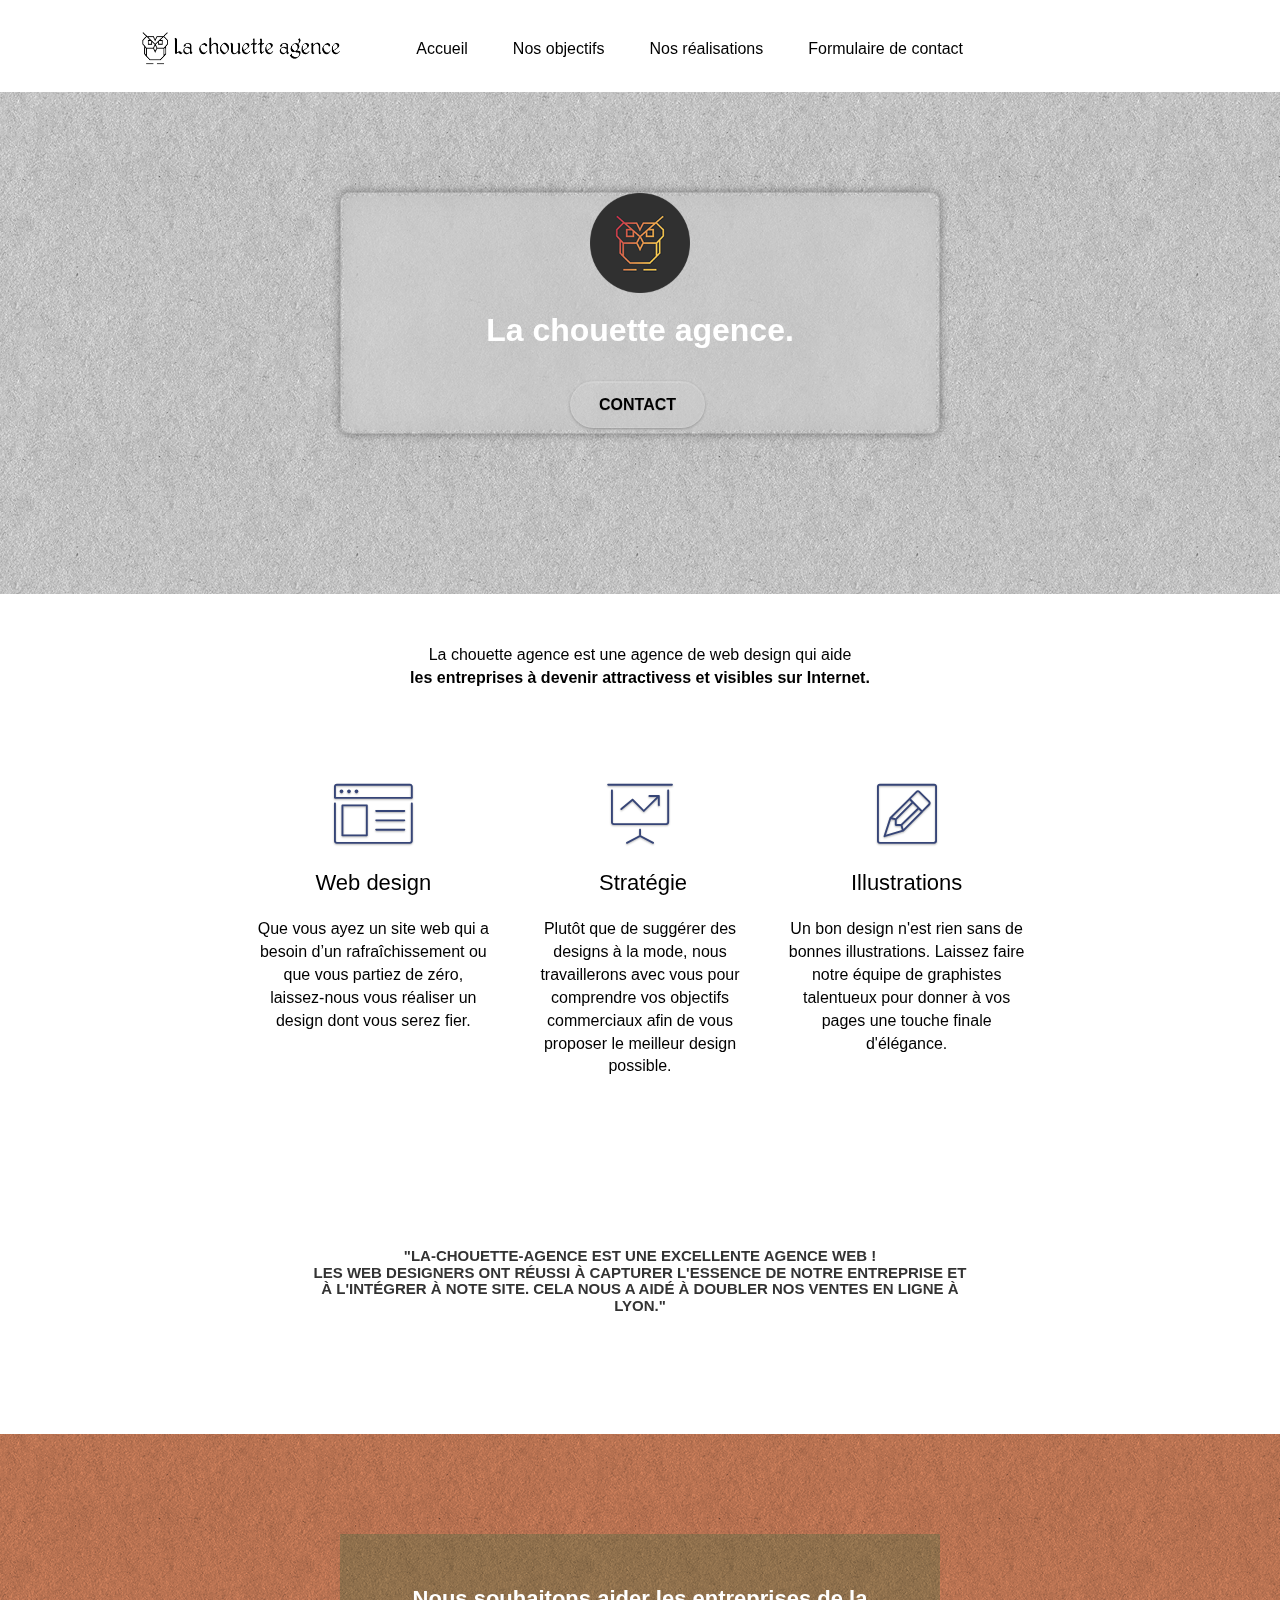
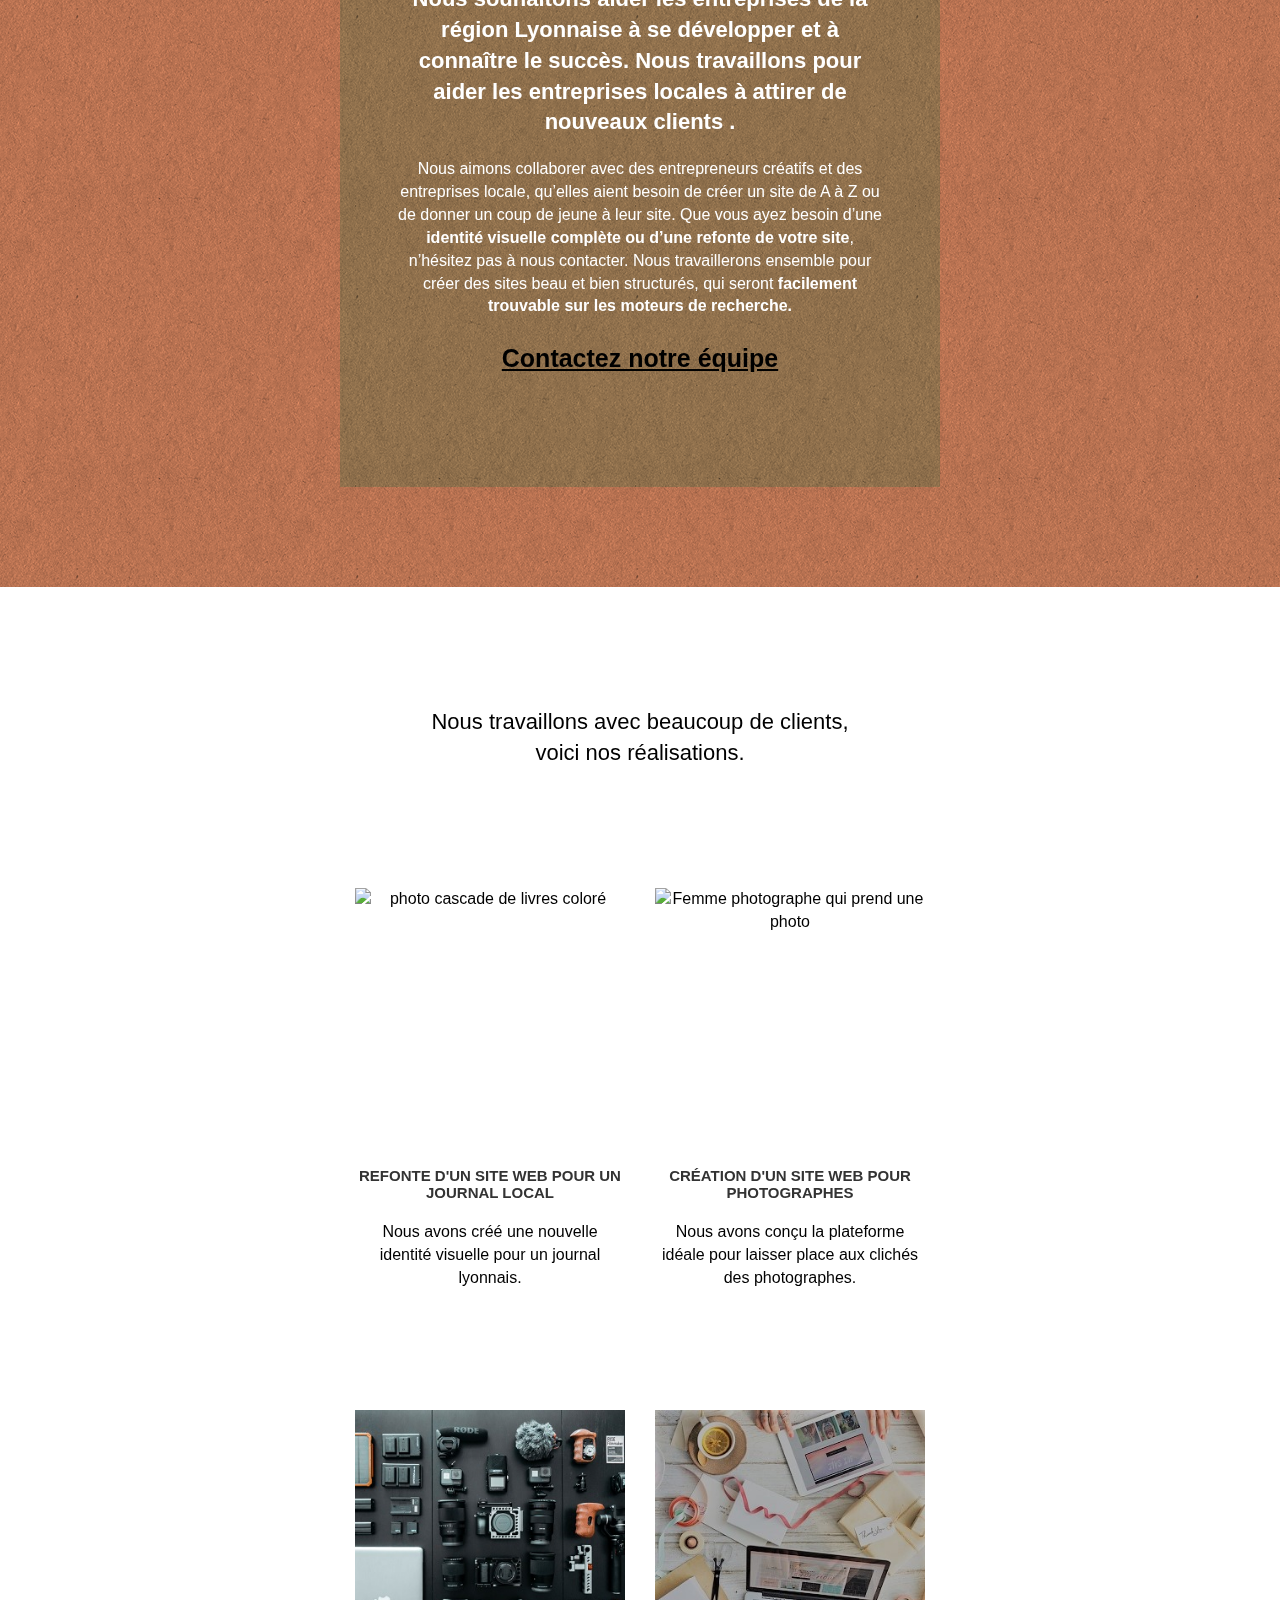
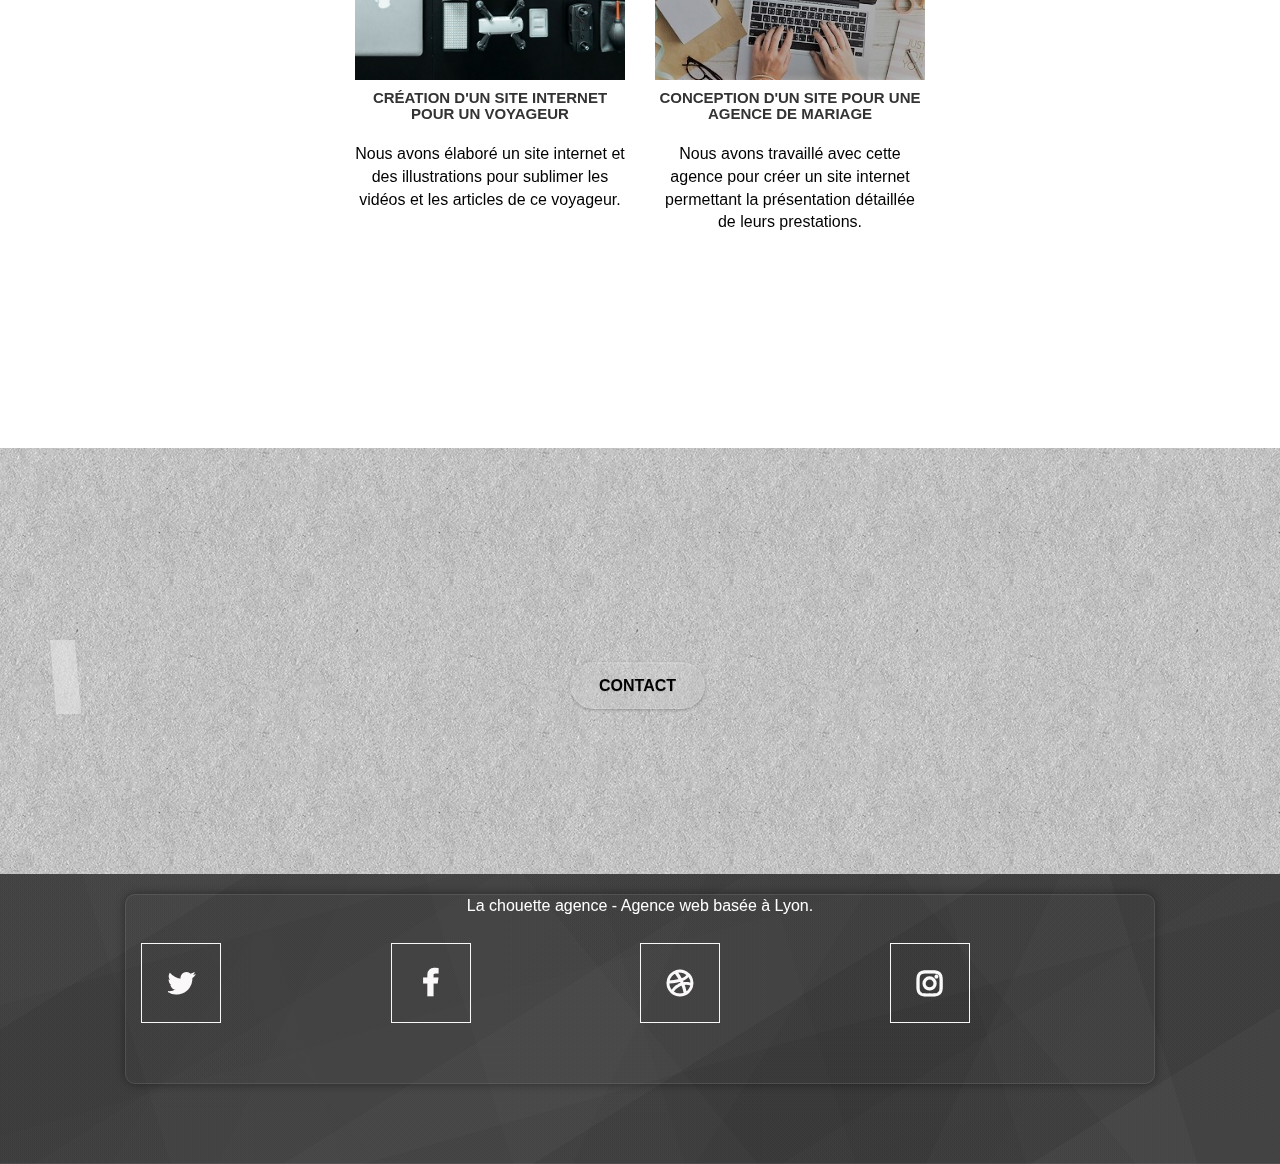
==== index.html @ 75cf546a "fav ico" ====
<!DOCTYPE html>
<html lang="fr">

<head>
  <meta charset="utf-8" />

  <meta name="description" content="  la chouette agence, entreprise web design situé à Lyon, conception de site et de visibilité sur internet ✓ . Creation et identité graphique afin d'optimiser la
	stratégie. nous faisons l'illustration de votre site avec votre collaboration. Une nouveau design, augmente les visites sur le site,
	identité visuelle complète ou d’une refonte de votre site " />

  <meta name="viewport" content="width=device-width, initial-scale=1.0, viewport-fit=cover" />

  <meta name="robots" content="index" />

  <!-- <meta http-equiv="Cache-control" content="public"> -->

  <link rel="shortcut icon" type="image/png" href="favicon.ico" />

  <link disable  rel="stylesheet" type="text/css" href="./css/bootstrap.css" />
  <link rel="stylesheet" type="text/css" href="style.css" />
  <link disable rel="stylesheet" type="text/css" href="./css/font-awesome.css"/>
  <link disable rel="stylesheet" type="text/css" href="./css/et-line.css" />
  <link  href="./img/la-chouette-agence-banniere.webp" as="image" />
  <link rel="preload" href="./img/texture-paper.webp" as="image" />


  <link rel=”canonical” href=”https://gihunit.github.io/projet4_performance/” />


  <title>La Chouette agence, agence de web design à Lyon</title>

  <!-- Analytics -->
  <!-- Global site tag (gtag.js) - Google Analytics -->
  <!-- <script defer src="https://www.googletagmanager.com/gtag/js?id=G-CN8YJ2G30P"></script>
	<script>
		window.dataLayer = window.dataLayer || [];
		function gtag() { dataLayer.push(arguments); }
		gtag('js', new Date());

		gtag('config', 'G-CN8YJ2G30P');
	</script>  -->

  <!-- Analytics END -->
</head>

<body>
  <!-- Principal conteneur -->
  <div class="page-container">
    <!-- bloc-0 -->
    <div class="bloc bgc-white l-bloc" id="bloc-0">
      <div class="container bloc-sm">
        <nav class="navbar row navbar-expand-xl">
          <div class="navbar-header">
            <a class="navbar-brand" href="index.html"><img src="img/la-chouette-agence.webp"
                alt="Logo entreprise web design la-chouette-agence à Lyon" width="200" height="40" loading="lazy" /></a>

            <button id="nav-toggle" type="button" class="ui-navbar-toggle navbar-toggle" data-toggle="collapse"
              data-target=".navbar-1">
              <span class="sr-only">Toggle navigation</span><span class="icon-bar"></span><span
                class="icon-bar"></span><span class="icon-bar"></span>
            </button>
          </div>
          <div class="collapse navbar-collapse navbar-1 special-dropdown-nav">
            <ul class="site-navigation nav navbar-nav">
              <li>
                <a href="index.html">Accueil</a>
              </li>
              <li>
                <a href="#bloc-2-services"> Nos objectifs </a>
              </li>
              <li>
                <a href="#bloc-4-portfolio"> Nos réalisations </a>
              </li>
              <li>
                <a href="page2.html">Formulaire de contact </a>
              </li>
            </ul>
          </div>
        </nav>
      </div>
    </div>
    <!-- bloc-0 END -->

    <!-- bloc-1-presentation -->
    <div class="
    facolor
          bloc
          bgc-dark-slate-blue
          bg-banniere
          d-bloc
          bg-t-edge
          bloc-bg-texture
          texture-paper
          b-parallax
        " id="bloc-1-hero">
      <div class="container bloc-lg">
        <div class="row tight-width-whitespace">
          <div class="col-sm-12 glassy">
            <img src="img/logo.webp" class="center-block image-resize-mode"
              alt="La chouette agence, agence web paris, création logo paris" loading="lazy" width="100" height="100" />
            <h1 class="text-center hero-bloc-text tc-white">
              La chouette agence.
            </h1>
            <div class="text-center">
              <a href="page2.html" class="
                    btn btn-lg btn-clean btn-rd
                    cta-hero
                    btn-atomic-tangerine
                  " id="cta-hero">Contact</a>
            </div>
          </div>
        </div>
      </div>
    </div>
    <!-- bloc-1-presentation END -->

    <!-- bloc-2-services -->
    <div class="bloc bgc-white l-bloc" id="bloc-2-services">
      <div class="container bloc-md">
        <div class="row">
          <div class="col-sm-12 text-center">
            <p>
              La chouette agence est une agence de web design qui aide <br />
              <strong>
                les entreprises à devenir attractivess et visibles sur
                Internet.
              </strong>
            </p>
          </div>
        </div>
        <div class="row voffset-lg med-width-whitespace">
          <div class="col-sm-4">
            <div class="text-center">
              <span class="
                    et-icon-browser
                    sm-shadow
                    icon-dark-slate-blue
                    icons
                    icon-lg
                  "></span>
            </div>
            <h2 class="mg-md text-center">Web design</h2>
            <p class="text-center">
              Que vous ayez un site web qui a besoin d&rsquo;un
              rafraîchissement ou que vous partiez de zéro, laissez-nous vous
              réaliser un design dont vous serez fier.
            </p>
          </div>
          <div class="col-sm-4">
            <div class="text-center">
              <span class="
                    et-icon-presentation
                    sm-shadow
                    icon-dark-slate-blue
                    icons
                    icon-lg
                  "></span>
            </div>
            <h2 class="mg-md text-center">&nbsp;Stratégie</h2>
            <p class="text-center">
              Plutôt que de suggérer des designs à la mode, nous travaillerons
              avec vous pour comprendre vos objectifs commerciaux afin de vous
              proposer le meilleur design possible.<br />
            </p>
          </div>
          <div class="col-sm-4">
            <div class="text-center">
              <span class="
                    et-icon-edit
                    sm-shadow
                    icon-dark-slate-blue
                    icons
                    icon-lg
                  "></span>
            </div>
            <h2 class="mg-md text-center">Illustrations</h2>
            <p class="text-center">
              Un bon design n'est rien sans de bonnes illustrations. Laissez
              faire notre équipe de graphistes talentueux pour donner à vos
              pages une touche finale d'élégance.
            </p>
          </div>
        </div>
        <div class="row voffset-lg voffset">
          <div class="col-xs-12 col-md-8 col-md-offset-2 text-center">
            <h3>
              "la-chouette-agence est une excellente agence web ! <br />
              Les web designers ont réussi à capturer l'essence de notre
              entreprise et à l'intégrer à note site. Cela nous a aidé à
              doubler nos ventes en ligne à Lyon."
            </h3>

            <!-- <img alt="agence web, agence web paris, web design paris, stratégie web"
							src="img/citation.png" /> -->
          </div>
        </div>
      </div>
    </div>
    <!-- bloc-2-services END -->

    <!-- bloc-3-what-i-do -->
    <div class="
          bloc
          tc-white
          bgc-atomic-tangerine
          bg-presentation
          d-bloc
          bloc-bg-texture
          texture-paper
          b-parallax
        " id="bloc-3-what-i-do">
      <div class="container bloc-lg">
        <div class="row tight-width-whitespace black-background">
          <div class="col-sm-12">
            <h2 class="mg-md text-center tc-white">
              Nous souhaitons aider les entreprises de la région Lyonnaise à
              se développer et à connaître le succès. Nous travaillons pour
              aider les entreprises locales à attirer de nouveaux clients .<br />
            </h2>
            <p class="text-center white">
              Nous aimons collaborer avec des entrepreneurs créatifs et des
              entreprises locale, qu’elles aient besoin de créer un site de A
              à Z ou de donner un coup de jeune à leur site. Que vous ayez
              besoin d’une
              <strong>identité visuelle complète ou d’une refonte de votre
                site</strong>, n’hésitez pas à nous contacter. Nous travaillerons ensemble
              pour créer des sites beau et bien structurés, qui seront<strong>
                facilement trouvable sur les moteurs de recherche.
              </strong>
              <br /><br /><a class="ltc-white bold-link" href="page2.html">Contactez notre équipe</a><br />
            </p>
          </div>
        </div>
      </div>
    </div>
    <!-- bloc-3-what-i-do END -->

    <!-- bloc-4-portfolio -->
    <div class="bloc bgc-white bg-lines-h2-bg bg-repeat l-bloc" id="bloc-4-portfolio">
      <div class="container bloc-lg">
        <div class="row">
          <div class="col-sm-12 text-center">
            <h2>
              Nous travaillons avec beaucoup de clients, <br />
              voici nos réalisations.
            </h2>
          </div>
        </div>
        <div class="row tight-width-whitespace portfolio-row">
          <div class="col-sm-6">
            <a href="#" data-lightbox="img/livre.webp" data-gallery-id="gallery-1"
              data-caption="Refonte d'un site web pour un journal local" data-frame="snapshot-lb"><img
                src="img/livre.webp" alt="photo cascade de livres coloré" class="img-responsive portfolio-thumb"
                loading="lazy" width="270" height="270" /></a>
            <h3 class="mg-md text-center">
              Refonte d'un site web pour un journal local
            </h3>
            <p class="text-center">
              Nous avons créé une nouvelle identité visuelle pour un journal
              lyonnais.
            </p>
          </div>
          <div class="col-sm-6">
            <a href="#" data-lightbox="img/photographe.webp" data-gallery-id="gallery-1"
              data-caption="Création d'un site web pour photographes" data-frame="snapshot-lb"><img
                src="img/photographe.webp" class="img-responsive portfolio-thumb"
                alt="Femme photographe qui prend une photo" loading="lazy" width="270" height="270" /></a>
            <h3 class="mg-md text-center">
              Création d'un site web pour photographes
            </h3>
            <p class="text-center">
              Nous avons conçu la plateforme idéale pour laisser place aux
              clichés des photographes.
            </p>
          </div>
        </div>
        <div class="row tight-width-whitespace portfolio-row">
          <div class="col-sm-6">
            <a href="#" data-lightbox="img/designComposant.webp" data-gallery-id="gallery-1"
              data-caption="Création d'un site internet pour un voyageur" data-frame="snapshot-lb"><img src="img/designComposant.webp"
                class="img-responsive portfolio-thumb"
                alt="paris web design logo agence web meilleure agence, Création d'un site web pour voyageur"
                loading="lazy" width="660" height="660" /></a>
            <h3 class="mg-md text-center">
              Création d'un site internet pour un voyageur
            </h3>
            <p class="text-center">
              Nous avons élaboré un site internet et des illustrations pour
              sublimer les vidéos et les articles de ce voyageur.
            </p>
          </div>
          <div class="col-sm-6">
            <a href="#" data-lightbox="img/brainstorming.webp" data-gallery-id="gallery-1"
              data-caption="Conception d'un site pour une agence de mariage" data-frame="snapshot-lb"><img
                src="img/brainstorming.webp" class="img-responsive portfolio-thumb"
                alt="paris web design logo agence web meilleure agence, Création d'un site web pour agence de mariage"
                loading="lazy" width="660" height="660" /></a>
            <h3 class="mg-md text-center">
              Conception d'un site pour une agence de mariage
            </h3>
            <p class="text-center">
              Nous avons travaillé avec cette agence pour créer un site
              internet permettant la présentation détaillée de leurs
              prestations.
            </p>
          </div>
        </div>
      </div>
    </div>
    <!-- bloc-4-portfolio END -->

    <!-- bloc-5-cta -->
    <div class="
          bloc
          bgc-dark-slate-blue
          bg-banniere
          d-bloc
          bloc-bg-texture
          texture-paper
        " id="bloc-5-cta">
      <div class="container bloc-lg">
        <div class="row">
          <h2 class="mg-md text-center tc-white">
            Prêt pour redonner vie à votre projet ?<br />Contactez notre
            équipe !
          </h2>
          <div class="col-sm-12 text-center">
            <a href="page2.html" class="
                  btn btn-atomic-tangerine btn-clean btn-rd btn-lg
                  cta-hero
                ">Contact</a>
          </div>
        </div>
      </div>
    </div>
    <!-- bloc-5-cta END -->

    <!-- Footer - bloc-8 -->
    <div class="bloc bgc-atomic-tangerine1 d-bloc" id="bloc-8">
      <div class="container bloc-sm">
        <div class="row">
          <div class="col-sm-12 footerGlassy">
            <p class="text-center white">
              La chouette agence - Agence web basée à Lyon.<br />
            </p>
            <div class="socialicon">
              <div class="row row-no-gutters social">
                <div class="col-sm-3">
                  <div class="text-center">
                    <a class="social" href="https://twitter.com/"><span class="fa fa-twitter colorT iconCenter icon-md"
                        title=" twitter"> </span></a>
                  </div>
                </div>
                <div class="col-sm-3">
                  <div class="text-center">
                    <a class="social" href="https://fr-fr.facebook.com/"><span class="fa fa-facebook colorF icon-md"
                        title="facebook"> </span></a>
                  </div>
                </div>
                <div class="col-sm-3">
                  <div class="text-center">
                    <a class="social" href="https://dribbble.com/"><span class="fa fa-dribbble icon-md"
                        title="dribbble"> </span></a>
                  </div>
                </div>
                <div class="col-sm-3">
                  <div class="text-center">
                    <a class="social" href="https://www.instagram.com/?hl=fr "><span class="fa fa-instagram icon-md"
                        title="instagram"> </span></a>
                  </div>
                </div>
              </div>

              <!-- <div class="row">
                      
                      
								<div class="col-sm-4">

									<ul>
										<li><a href="betterseo.com">betterseo.com</a></li>
																			</ul>
								</div>
							</div> -->
            </div>
          </div>
        </div>
      </div>
      <!-- Footer - bloc-8 END -->
    </div>
    <!-- Principal conteneur END -->
  </div>
  <!-- Footer - bloc-8 END -->

  <!-- Principal conteneur END -->

  <script defer src="./js/jquery-2.1.0.js"></script>
  <script defer src="./js/bootstrap.js"></script>
  <script defer src="./js/blocs.js"></script>
  <script defer src="./js/jquery.touchSwipe.js"></script>
  <script defer src="./js/gmaps.js"></script>
</body>

</html>
---- style.css ----
body {
  margin: 0;
  padding: 0;
  background: #fff;
  overflow-x: hidden;
  -webkit-font-smoothing: antialiased;
  -moz-osx-font-smoothing: grayscale;
}
a,
button {
  transition: all 0.3s ease-in-out;
  outline: 0 !important;
}
a:hover {
  text-decoration: none;
  cursor: pointer;
}
#page-loading-blocs-notifaction {
  position: fixed;
  top: 0;
  bottom: 0;
  width: 100%;
  z-index: 100000;
  background: #fff url(img/pageload-spinner.gif) no-repeat center center;
}
.bloc {
  width: 100%;
  clear: both;
  background: 50% 50% no-repeat;
  padding: 0 50px;
  -webkit-background-size: cover;
  -moz-background-size: cover;
  -o-background-size: cover;
  background-size: cover;
  position: relative;
}
.bloc .container {
  padding-left: 0;
  padding-right: 0;
}
.bloc-lg {
  padding: 100px 50px;
}
.bloc-md {
  padding: 50px;
}
.bloc-sm {
  padding: 20px 50px;
}
.bg-b-edge,
.bg-bl-edge,
.bg-br-edge,
.bg-center,
.bg-l-edge,
.bg-r-edge,
.bg-repeat,
.bg-t-edge,
.bg-tl-edge,
.bg-tr-edge {
  -webkit-background-size: auto !important;
  -moz-background-size: auto !important;
  -o-background-size: auto !important;
  background-size: auto !important;
}
.bg-repeat {
  background: repeat;
}
.bg-t-edge {
  background: top no-repeat;
}
.bloc-bg-texture::before {
  content: "";
  background-size: 2px 2px;
  position: absolute;
  top: 0;
  bottom: 0;
  left: 0;
  right: 0;
}
.texture-paper::before {
  background: url(img/texture-paper.webp);
  background-size: 280px 280px;
}
.b-parallax {
  background-attachment: fixed;
}
.d-bloc {
  color: #000;
}
.d-bloc button:hover {
  color: rgba(255, 255, 255, 0.9);
}
.d-bloc .icon-round,
.d-bloc .icon-rounded,
.d-bloc .icon-semi-rounded-a,
.d-bloc .icon-semi-rounded-b,
.d-bloc .icon-square {
  border-color: rgba(255, 255, 255, 0.9);
}
.d-bloc .divider-h span {
  border-color: rgba(255, 255, 255, 0.2);
}
.d-bloc .a-btn,
.d-bloc .navbar a,
.d-bloc .navbar-brand,
.d-bloc a .icon-lg,
.d-bloc a .icon-md,
.d-bloc a .icon-sm,
.d-bloc a .icon-xl,
.d-bloc h1 a,
.d-bloc h2 a,
.d-bloc h3 a,
.d-bloc h4 a,
.d-bloc h5 a,
.d-bloc h6 a,
.d-bloc p a {
  color: rgb(250, 248, 248);
  font-weight: 700;
  /* border: solid rgba(20, 20, 20, 0.945) 2px;

  -webkit-box-shadow: inset 0px 10px 27px -8px #141414, inset 5px 5px 6px 5px rgba(0,0,0,0.17); 
box-shadow: inset 0px 10px 27px -8px #141414, inset 5px 5px 6px 5px rgba(0,0,0,0.17);
  border-radius: 20px;
  width: 80px;
  height: 60px; */
}
/* .iconcenter i{
  color: rgb(250, 248, 248);
  font-weight: 700;
  border: solid rgba(20, 20, 20, 0.945) 2px;

  -webkit-box-shadow: inset 0px 10px 27px -8px #141414, inset 5px 5px 6px 5px rgba(0,0,0,0.17); 
box-shadow: inset 0px 10px 27px -8px #141414, inset 5px 5px 6px 5px rgba(0,0,0,0.17);
  border-radius: 20px;
  width: 80px;
  height: 60px;
} 
.d-bloc .a-btn:hover,
.d-bloc .navbar a:hover,
.d-bloc .navbar-brand:hover,
.d-bloc a:hover .icon-lg,
.d-bloc a:hover .icon-md,
.d-bloc a:hover .icon-sm,
.d-bloc a:hover .icon-xl,
.d-bloc h1 a:hover,
.d-bloc h2 a:hover,
.d-bloc h3 a:hover,
.d-bloc h4 a:hover,
.d-bloc h5 a:hover,
.d-bloc h6 a:hover,
.d-bloc p a:hover {
  /* transition: all 500ms ease-in;
  color: #9e5437;
  font-weight: bolder;
  border: solid rgba(250, 0, 0, 0.733) 1px;
  border-radius: 20px; */
/* } */
.d-bloc .navbar-toggle .icon-bar {
  background: #fff;
}
.d-bloc .btn-wire,
.d-bloc .btn-wire:hover {
  color: #fff;
  border-color: #fff;
}
.d-bloc .panel {
  color: rgba(0, 0, 0, 0.5);
}
.d-bloc .panel button:hover {
  color: rgba(0, 0, 0, 0.7);
}
.d-bloc .panel icon {
  border-color: rgba(0, 0, 0, 0.7);
}
.d-bloc .panel .divider-h span {
  border-color: rgba(0, 0, 0, 0.1);
}
.d-bloc .panel .a-btn {
  color: rgba(0, 0, 0, 0.6);
}
.d-bloc .panel .a-btn:hover {
  color: #000;
}
.d-bloc .panel .btn-wire,
.d-bloc .panel .btn-wire:hover {
  color: rgba(0, 0, 0, 0.7);
  border-color: rgba(0, 0, 0, 0.3);
}
.d-bloc .panel,
.l-bloc {
  color: rgba(0, 0, 0, 0.5);
}
.d-bloc .panel button:hover,
.l-bloc button:hover {
  color: rgba(0, 0, 0, 0.7);
}
.l-bloc .icon-round,
.l-bloc .icon-rounded,
.l-bloc .icon-semi-rounded-a,
.l-bloc .icon-semi-rounded-b,
.l-bloc .icon-square {
  border-color: rgba(0, 0, 0, 0.7);
}
.d-bloc .panel .divider-h span,
.l-bloc .divider-h span {
  border-color: rgba(0, 0, 0, 0.1);
}
.d-bloc .panel .a-btn,
.l-bloc .a-btn,
.l-bloc .navbar a,
.l-bloc .navbar-brand,
.l-bloc a .icon-lg,
.l-bloc a .icon-md,
.l-bloc a .icon-sm,
.l-bloc a .icon-xl,
.l-bloc h1 a,
.l-bloc h2 a,
.l-bloc h3 a,
.l-bloc h4 a,
.l-bloc h5 a,
.l-bloc h6 a,
.l-bloc p a {
  color: rgba(0, 0, 0, 0.6);
}
.d-bloc .panel .a-btn:hover,
.l-bloc .a-btn:hover,
.l-bloc .navbar a:hover,
.l-bloc .navbar-brand:hover,
.l-bloc a:hover .icon-lg,
.l-bloc a:hover .icon-md,
.l-bloc a:hover .icon-sm,
.l-bloc a:hover .icon-xl,
.l-bloc h1 a:hover,
.l-bloc h2 a:hover,
.l-bloc h3 a:hover,
.l-bloc h4 a:hover,
.l-bloc h5 a:hover,
.l-bloc h6 a:hover,
.l-bloc p a:hover {
  color: #000;
}
.l-bloc .navbar-toggle .icon-bar {
  color: rgba(0, 0, 0, 0.6);
}
.d-bloc .panel .btn-wire,
.d-bloc .panel .btn-wire:hover,
.l-bloc .btn-wire,
.l-bloc .btn-wire:hover {
  color: rgba(0, 0, 0, 0.7);
  border-color: rgba(0, 0, 0, 0.3);
}
.voffset {
  margin-top: 30px;
}
.voffset-lg {
  margin-top: 80px;
}
.row-no-gutters {
  margin-right: 0;
  margin-left: 0;
}
.row.row-no-gutters > [class*=" col-"],
.row.row-no-gutters > [class^="col-"] {
  padding-right: 0;
  padding-left: 0;
}
#bloc-1-hero h1 {
  font-size: 32px;
}
.navbar {
  margin-bottom: 0;
  z-index: 1;
}
.navbar-brand {
  height: auto;
  padding: 3px 15px;
  font-size: 25px;
  font-weight: 400;
  font-weight: 600;
  line-height: 44px;
}
.navbar-brand img {
  max-height: 200px;
  margin: 0 5px 0 0;
  display: inline;
}
.navbar-brand img[src$="svg"] {
  min-width: 100px;
}
.nav-center .navbar-brand img {
  margin: 0;
}
.navbar .nav {
  list-style-type: none;
  text-decoration: none;
  padding-top: 2px;
  margin-right: 156px;
  float: right;
  z-index: 1;
}
.nav > li {
  margin-left: 15px;
  float: left;
  margin-top: 4px;
  font-size: 16px;
}
.navbar-nav .open .dropdown-menu > li > a {
  text-align: inherit;
}
.nav > li a:focus,
.nav > li a:hover {
  background: 0 0;
}
.navbar-toggle {
  margin: 10px 20px 0 0;
  border: 0;
}
.navbar-toggle:hover {
  background: 0 0 !important;
}
.navbar-toggle .icon-bar {
  background-color: rgba(0, 0, 0, 0.5);
  width: 26px;
}
.nav-invert .navbar .nav {
  float: left;
}
.nav-invert .navbar-brand,
.nav-invert .navbar-header {
  float: right;
  position: relative;
  z-index: 2;
}
@media (min-width: 768px) {
  .site-navigation {
    position: absolute;
    top: 50%;
    right: 20px;
    transform: translate(0, -50%);
    -webkit-transform: translateY(-50%);
  }
  .nav > li .dropdown-menu a,
  .nav > li .dropdown-menu a:hover {
    color: #484848;
  }
  .nav-invert .site-navigation {
    left: 0;
    right: 0;
  }
  .nav-center {
    text-align: center;
  }
  .nav-center .navbar-header {
    width: 100%;
  }
  .nav-center .nav > li,
  .nav-center .navbar-brand,
  .nav-center .navbar-header {
    float: none;
    display: inline-block;
  }
  .nav-center .site-navigation {
    position: relative;
    width: 100%;
    right: 0;
    margin-right: 0;
    margin-top: 20px;
  }
  .nav-center.mini-nav .navbar-toggle {
    float: none;
    margin: 10px auto 0;
  }
}
.nav > li > .dropdown a {
  background: 0 0 !important;
  display: block;
  padding: 14px 15px;
}
nav .caret {
  margin: 0 5px;
}
.dropdown-menu .dropdown-menu {
  top: -8px;
  left: 100%;
}
.dropdown-menu .dropmenu-flow-right {
  top: 100%;
  left: 0;
  margin-left: -1px;
  border-top-left-radius: 0;
  border-top-right-radius: 0;
}
.dropdown-menu .dropdown span {
  border: 4px solid #000;
  border-top-color: transparent;
  border-right-color: transparent;
  border-bottom-color: transparent;
  margin: 6px -5px 0 0 !important;
  float: right;
}
.mg-md {
  margin-top: 10px;
  margin-bottom: 20px;
}
.mg-lg {
  margin-top: 10px;
  margin-bottom: 40px;
}
.btn {
  margin: 0 5px 5px 0;
}
.btn.pull-right {
  margin: 0 0 5px 5px;
}
.btn-d,
.btn-d:focus,
.btn-d:hover {
  color: #fff;
  background: rgba(0, 0, 0, 0.3);
}
button {
  outline: 0 !important;
}
.btn-rd {
  border-radius: 40px;
}
.btn-clean {
  border: 1px solid rgba(0, 0, 0, 0.08);
  border-bottom-color: rgba(0, 0, 0, 0.1);
  text-shadow: 0 1px 0 rgba(0, 0, 1, 0.1);
  box-shadow: 0 1px 3px rgba(0, 0, 1, 0.25),
    inset 0 1px 0 0 rgba(255, 255, 255, 0.15);
}
.icon-md {
  font-size: 30px !important;
}
.icon-lg {
  font-size: 60px !important;
}
.sm-shadow {
  text-shadow: 0 1px 2px rgba(0, 0, 0, 0.3);
}
.panel-sq,
.panel-sq .panel-footer,
.panel-sq .panel-heading {
  border-radius: 0;
}
.panel-rd {
  border-radius: 30px;
}
.panel-rd .panel-heading {
  border-radius: 29px 29px 0 0;
}
.panel-rd .panel-footer {
  border-radius: 0 0 29px 29px;
}
.form-control {
  border-color: rgba(0, 0, 0, 0.1);
  background-color: rgba(128, 128, 128, 0.329);
  box-shadow: none;
}
.formulairec{
  border : solid rgb(212, 211, 211) 4px;
  -webkit-box-shadow: inset 5px 5px 15px 5px #000000; 
box-shadow: inset 5px 5px 15px 5px #00000046;
  width: 1200px;


}
.formulairecc p{
    border:solid rgba(128, 128, 128, 0.315) 0.4px;
    font-size: 20px;
    font-weight: bold;
      text-align: center;
      font-style: oblique;
      border-radius: 25px;
  }
.formulaireflex{
  display:flex;
flex-direction: column;
align-items: center;
}



.fa-twitter {
  color: white;
  border: solid rgb(248, 248, 248) 1px;
  width: 80px;
  height: 80px;

  display:flex;
  justify-content:center;
  align-items:center;

}
.fa-twitter:hover{
  border:none;
 background: #55ACEE; 
}
.fa-facebook {
  color: white;
  border: solid rgb(248, 248, 248) 1px;
  width: 80px;
  height: 80px;

  display:flex;
  justify-content:center;
  align-items:center;


}
.fa-facebook:hover{
  background:  #3B5998;
}

  .fa-instagram {
    color: white;
    border: solid rgb(248, 248, 248) 1px;
    width: 80px;
    height: 80px;
  
    display:flex;
    justify-content:center;
    align-items:center;
  }
  .fa-dribbble {
    color: white;
  border: solid rgb(248, 248, 248) 1px;
  width: 80px;
  height: 80px;

  display:flex;
  justify-content:center;
  align-items:center;
  }
.fa-dribbble:hover{
       background: #ea4c89; 
}
.fa-instagram:hover{
       background: #E4405F;

}


.scrollToTop {
  width: 40px;
  height: 40px;
  position: fixed;
  bottom: 20px;
  right: 20px;
  opacity: 0;
  z-index: 500;
  transition: all 0.3s ease-in-out;
}
.scrollToTop span {
  margin-top: 6px;
}
.showScrollTop {
  font-size: 14px;
  opacity: 1;
}
a[data-lightbox] {
  position: relative;
  display: block;
  text-align: center;
}
a[data-lightbox]:hover::before {
  content: "+";
  font-family: HelveticaNeue-Light, "Helvetica Neue Light", "Helvetica Neue",
    Helvetica, Arial;
  font-size: 32px;
  width: 50px;
  height: 50px;
  margin-left: -25px;
  border-radius: 50%;
  background: rgba(0, 0, 0, 0.6);
  color: #fff;
  font-weight: 100;
  z-index: 1;
  position: absolute;
  top: 50%;
  transform: translateY(-50%);
  -webkit-transform: translateY(-50%);
}
a[data-lightbox]:hover img {
  opacity: 0.6;
  -webkit-animation-fill-mode: none;
  animation-fill-mode: none;
}
#lightbox-modal {
  display: flex;
  align-items: center;
}
#lightbox-modal .modal-dialog {
  width: 90%;
  max-width: 900px;
  margin: 0 auto 0;
}
#lightbox-modal .modal-dialog img {
  max-height: 90vh;
  margin: 0 auto;
}
.lightbox-caption {
  padding: 20px;
  color: #fff;
  background: rgba(0, 0, 0, 0.5);
  position: absolute;
  left: 15px;
  right: 15px;
  bottom: 5px;
}
.close-lightbox {
  color: #fff;
  font-size: 30px;
  position: absolute;
  top: 20px;
  right: 20px;
  z-index: 20;
  background: rgba(0, 0, 0, 0.5);
  border: none;
  line-height: 30px;
  padding: 0 9px 5px;
  opacity: 0.3;
}
.close-lightbox:hover,
.next-lightbox:hover,
.prev-lightbox:hover {
  opacity: 1;
  color: #fff;
}
.next-lightbox,
.prev-lightbox {
  font-size: 20px;
  color: rgba(255, 255, 255, 0.9);
  background: rgba(0, 0, 0, 0.5);
  transition: all 0.2s ease-in-out;
  position: absolute;
  top: 45%;
  z-index: 1;
  opacity: 0.4;
}
.next-lightbox {
  padding: 6px 8px 1px 13px;
  right: 25px;
}
.prev-lightbox {
  padding: 6px 13px 1px 10px;
  left: 25px;
}
.snapshot-lb .modal-body {
  padding-bottom: 45px;
}
.snapshot-lb .lightbox-caption {
  padding: 0;
  color: rgba(0, 0, 0, 0.5);
  background: 0 0;
}
.btn,
a,
h1,
h2,
h3,
h4,
h5,
h6,
label,
p {
  font-family: helvetica;
  font-weight: 400;
  text-decoration: none;
  color: #000 !important;
}
.container {
  max-width: 1000px;
}
.hero-bloc-text {
  font-size: 38px;
}
.hero-bloc-text-sub {
  font-size: 36px;
}
.glassy,
.footerGlassy {
  border: solid rgba(128, 128, 128, 0.288) 1px;
  box-shadow: 0 0 10px rgba(0, 0, 0, 0.4);
  border-radius: 10px;
  position: relative;
  background: inherit;
  overflow: hidden;
  z-index: 1;
}
.glassy::before {
  content: "";
  position: absolute;
  background: inherit;
  border-radius: 15px;
  inset: 3px;
  box-shadow: inset 0 0 500px rgba(255, 255, 255, 0.4);
  opacity: 0.7;
  z-index: -1;
  filter: blur(10px);
  backdrop-filter: blur(10px);
  -webkit-backdrop-filter: blur(10px);
  
}

.statement-bloc-text {
  line-height: 26px;
  font-style: italic;
  font-size: 20px;
  text-align: center;
  font-weight: lighter;
  max-width: 520px;
  margin: auto auto auto auto;
}
p {
  font-size: 16px;
}
.tight-width-whitespace {
  max-width: 600px;
  margin: auto auto auto auto;
}
.h1 {
  font-size: 20px;
  font-family: "Open Sans";
}
.cta-hero {
  margin-top: 22px;
  color: #fff !important;
  text-transform: uppercase;
  padding: 12px 28px 12px 28px;
  font-size: 16px;
  font-weight: 700;
}
.social {
  margin-top: 25px;
}
h2 {
  font-size: 22px;
  line-height: 1.4em;
}
h3 {
  font-size: 15px;
  text-transform: uppercase;
  font-weight: 700;
  color: #333 !important;
}
.med-width-whitespace {
  max-width: 800px;
  margin: auto auto auto auto;
  box-shadow: 0 0 0 #000;
}
h1 {
  color: #333 !important;
}
h4 {
  color: #333 !important;
}
.icons {
  margin-bottom: 14px;
  margin-top: 24px;
}
.white {
  color: #fff !important;
}
.portfolio-row {
  margin-bottom: 44px;
  margin-top: 50px;
}
.avatar {
  box-shadow: 0 4px 9px rgba(0, 0, 0, 0.3);
}
.black-background {
  background-color: rgba(165, 147, 99, 0.7);
  padding: 40px 40px 40px 40px;
}
.bold-link {
  color:black;
font-size: 25px;
  font-weight: bold;
  text-decoration: underline !important;
}
.bgc-white {
  background-color: #fff;
}

.bgc-atomic-tangerine {background-color: #f3976c;
}
.tc-white {
  color: white !important;
  font-weight: bold;
}
.bgc-atomic-tangerine1 {

background-image: linear-gradient(231deg, rgba(233, 233, 233, 0.01) 0%, rgba(233, 233, 233, 0.01) 25%,rgba(10, 10, 10, 0.01) 25%, rgba(10, 10, 10, 0.01) 50%,rgba(237, 237, 237, 0.01) 50%, rgba(237, 237, 237, 0.01) 75%,rgba(200, 200, 200, 0.01) 75%, rgba(200, 200, 200, 0.01) 100%),linear-gradient(344deg, rgba(2, 2, 2, 0.03) 0%, rgba(2, 2, 2, 0.03) 20%,rgba(10, 10, 10, 0.03) 20%, rgba(10, 10, 10, 0.03) 40%,rgba(100, 100, 100, 0.03) 40%, rgba(100, 100, 100, 0.03) 60%,rgba(60, 60, 60, 0.03) 60%, rgba(60, 60, 60, 0.03) 80%,rgba(135, 135, 135, 0.03) 80%, rgba(135, 135, 135, 0.03) 100%),linear-gradient(148deg, rgba(150, 150, 150, 0.03) 0%, rgba(150, 150, 150, 0.03) 14.286%,rgba(15, 15, 15, 0.03) 14.286%, rgba(15, 15, 15, 0.03) 28.572%,rgba(74, 74, 74, 0.03) 28.572%, rgba(74, 74, 74, 0.03) 42.858%,rgba(175, 175, 175, 0.03) 42.858%, rgba(175, 175, 175, 0.03) 57.144%,rgba(16, 16, 16, 0.03) 57.144%, rgba(16, 16, 16, 0.03) 71.42999999999999%,rgba(83, 83, 83, 0.03) 71.43%, rgba(83, 83, 83, 0.03) 85.71600000000001%,rgba(249, 249, 249, 0.03) 85.716%, rgba(249, 249, 249, 0.03) 100.002%),linear-gradient(122deg, rgba(150, 150, 150, 0.01) 0%, rgba(150, 150, 150, 0.01) 20%,rgba(252, 252, 252, 0.01) 20%, rgba(252, 252, 252, 0.01) 40%,rgba(226, 226, 226, 0.01) 40%, rgba(226, 226, 226, 0.01) 60%,rgba(49, 49, 49, 0.01) 60%, rgba(49, 49, 49, 0.01) 80%,rgba(94, 94, 94, 0.01) 80%, rgba(94, 94, 94, 0.01) 100%),linear-gradient(295deg, rgba(207, 207, 207, 0.02) 0%, rgba(207, 207, 207, 0.02) 25%,rgba(47, 47, 47, 0.02) 25%, rgba(47, 47, 47, 0.02) 50%,rgba(142, 142, 142, 0.02) 50%, rgba(142, 142, 142, 0.02) 75%,rgba(76, 76, 76, 0.02) 75%, rgba(76, 76, 76, 0.02) 100%),linear-gradient(73deg, rgba(81, 81, 81, 0.03) 0%, rgba(81, 81, 81, 0.03) 12.5%,rgba(158, 158, 158, 0.03) 12.5%, rgba(158, 158, 158, 0.03) 25%,rgba(136, 136, 136, 0.03) 25%, rgba(136, 136, 136, 0.03) 37.5%,rgba(209, 209, 209, 0.03) 37.5%, rgba(209, 209, 209, 0.03) 50%,rgba(152, 152, 152, 0.03) 50%, rgba(152, 152, 152, 0.03) 62.5%,rgba(97, 97, 97, 0.03) 62.5%, rgba(97, 97, 97, 0.03) 75%,rgba(167, 167, 167, 0.03) 75%, rgba(167, 167, 167, 0.03) 87.5%,rgba(22, 22, 22, 0.03) 87.5%, rgba(22, 22, 22, 0.03) 100%),linear-gradient(90deg, hsl(137,0%,23%),hsl(137,0%,23%));

}
.tc-white {
  color: white !important;
  font-weight: bold;
}




.btn-atomic-tangerine {
  color: rgb(0, 0, 0) !important;
  font-weight: bold;
  border-radius: 50px;
  background: linear-gradient(145deg, #f0f0f018, #cacaca73);
  border: solid rgba(255, 255, 255, 0.103) 1px;
  overflow: hidden;
}
.btn-atomic-tangerine::before{
  content:"";
  background-color: rgba(230, 230, 233, 0.575);
  height: 100%;
  width: 25px;
  display: block;
  position: absolute;
  top: 0;
  left: -4.5em;
  transform: skewX(5deg) translateX(0);
  transition: none;
}
.btn-atomic-tangerine:hover:before{
  
    transform: skewX(-25deg) translateX(13.5em);
   transition: all 0.4s ease-in-out;
}
.btn-atomic-tangerine:hover {
  opacity:0.4;
  border-radius: 40px;
  transform: translateY(2px);

  background: linear-gradient(80deg, #4040413d 0%, #84848510 10%);
  box-shadow: 1.53489e-15px 25.0667px 50.1333px rgba(5, 2, 48, 0.068),
    inset -1.02326e-15px -16.7111px 16.7111px #efeff123,
    inset 1.02326e-15px 16.7111px 16.7111px #fffeff2d;
    opacity: 0.4;
}
.ltc-white {
  color: black !important;
}
.ltc-white:hover {
  color: #ccc !important;
}
.ltc-atomic-tangerine {
  color: #f3976c !important;
}
.ltc-atomic-tangerine:hover {
  color: #c27956 !important;
}
.icon-dark-slate-blue {
  color: #364577 !important;
  border-color: #364577 !important;
}
.bg-banniere {
  background-image: url(img/la-chouette-agence-banniere.webp);
}
.bg-presentation {
  background-image: url(img/image-de-presentation.webp);
}

@media (max-width: 1024px) {
  .bg-banniere {
    /* background-image: url(img/la-chouette-agence-banniere-min.webp); */
    background-size: cover;
  }
  .bg-presentation {
    /* background-image: url(img/image-de-presentation-min.webp); */
    background-size: cover;
  }
  .bloc {
    padding-left: 20px;
    padding-right: 20px;
  }
  .bloc-tile-2.full-width-bloc .container,
  .bloc-tile-3.full-width-bloc .container,
  .bloc-tile-4.full-width-bloc .container,
  .bloc.full-width-bloc {
    padding-left: 0;
    padding-right: 0;
  }
}
@media (max-width: 992px) and (min-width: 768px) {
  .navbar .nav {
    max-width: 80%;
  }
  .nav-center.navbar .nav {
    max-width: 100%;
  }
}
@media only screen and (min-width: 768px) and (max-width: 1024px) and (orientation: landscape) {
  .b-parallax {
    background-attachment: scroll;
  }
}
@media only screen and (min-width: 1024px) and (max-width: 1366px) and (-webkit-min-pixel-ratio: 1.5) {
  .b-parallax {
    background-attachment: scroll;
  }
}
@media (max-width: 991px) {
  .container {
    width: 100%;
  }
  .b-parallax {
    background-attachment: scroll;
  }
  #hero-bloc,
  .page-container {
    overflow-x: hidden;
    position: relative;
  }
  .bloc {
    padding-left: 0;
    padding-right: 0;
  }
  .bloc-group,
  .bloc-group .bloc {
    display: block;
    width: 100%;
  }
  .bloc-fill-screen .fill-bloc-bottom-edge,
  .bloc-fill-screen .fill-bloc-top-edge {
    padding: 0 20px;
    padding-left: 0;
    padding-right: 0;
  }
}
@media (max-width: 767px) {
  .page-container {
    overflow-x: hidden;
    position: relative;
  }
  #disqus_thread,
  h1,
  h2,
  h3,
  h4,
  h5,
  h6,
  p {
    padding-left: 10px !important;
    padding-right: 10px !important;
  }
  .b-parallax {
    background-attachment: scroll;
  }
  .navbar .nav {
    padding-top: 0;
    width: 1000px;
    border-top: 1px solid rgba(0, 0, 0, 0.2);
    float: none !important;
  }
  .navbar .nav:hover {
    border-top: 1px solid #c64e4e;
  }
  .navbar.row {
    margin-left: 0;
    margin-right: 0;
  }
  .site-navigation {
    position: inherit;
    transform: none;
    -webkit-transform: none;
    -ms-transform: none;
  }
  .nav > li {
    margin-top: 0;
    list-style: none;
    text-align: left;
    padding-left: 15px;
    width: 100%;
  }
  .nav > li:hover {
    background: rgba(0, 0, 0, 0.08);
  }
  .dropdown .dropdown a .caret {
    float: none;
    margin: 5px 0 0 10px !important;
    border: 4px solid #000;
    border-bottom-color: transparent;
    border-right-color: transparent;
    border-left-color: transparent;
  }
  #hero-bloc .navbar .nav {
    background: rgba(0, 0, 0, 0.8);
  }
  #hero-bloc .navbar .nav a {
    color: rgba(141, 31, 31, 0.6);
  }
  .hero {
    padding: 50px 0;
  }
  .hero-nav {
    left: -1px;
    right: -1px;
  }
  .navbar-collapse {
    padding: 0;
    overflow-x: hidden;
    -webkit-box-shadow: none;
    box-shadow: none;
  }
  .navbar-brand img {
    max-height: 40px;
    width: auto;
  }
  .nav-invert .navbar-header {
    float: none;
    width: 100%;
  }
  .nav-invert .navbar-toggle {
    float: left;
    margin-left: 10px;
  }
  .bloc {
    padding-left: 0;
    padding-right: 0;
  }
  .bloc-lg,
  .bloc-xl,
  .bloc-xxl {
    padding: 40px 0;
  }
  .bloc-md,
  .bloc-sm {
    padding-left: 0;
    padding-right: 0;
  }
  .bloc-fill-screen .fill-bloc-bottom-edge,
  .bloc-fill-screen .fill-bloc-top-edge,
  .bloc-tile-2 .container,
  .bloc-tile-3 .container,
  .bloc-tile-4 .container {
    padding-left: 0;
    padding-right: 0;
  }
  .a-block {
    padding: 0 10px;
  }
  .btn-dwn {
    display: none;
  }
  .voffset {
    margin-top: 5px;
  }
  .voffset-md {
    margin-top: 20px;
  }
  .voffset-lg {
    margin-top: 30px;
  }
  form {
    padding: 5px;
  }
  .close-lightbox {
    display: inline-block;
  }
  .blocsapp-device-iphone5 {
    background-size: 216px 425px;
    padding-top: 60px;
    width: 216px;
    height: 425px;
  }
  .blocsapp-device-iphone5 img {
    width: 180px;
    height: 320px;
  }
}
@media (max-width: 400px) {
  .bloc {
    padding-left: 0;
    padding-right: 0;
  }
}
@media (max-width: 767px) {
  .bloc-mob-center-text {
    text-align: center;
  }
}
---- css/et-line.css ----
@font-face {
    font-family: et-line;
    src: url(../fonts/et-line.eot);
    src: url(../fonts/et-line.eot?#iefix) format('embedded-opentype'), url(../fonts/et-line.woff) format('woff'), url(../fonts/et-line.ttf) format('truetype'), url(../fonts/et-line.svg#et-line) format('svg');
    font-weight: 400;
    font-style: normal
}

.et-icon-adjustments,
.et-icon-alarmclock,
.et-icon-anchor,
.et-icon-aperture,
.et-icon-attachment,
.et-icon-bargraph,
.et-icon-basket,
.et-icon-beaker,
.et-icon-bike,
.et-icon-book-open,
.et-icon-briefcase,
.et-icon-browser,
.et-icon-calendar,
.et-icon-camera,
.et-icon-caution,
.et-icon-chat,
.et-icon-circle-compass,
.et-icon-clipboard,
.et-icon-clock,
.et-icon-cloud,
.et-icon-compass,
.et-icon-desktop,
.et-icon-dial,
.et-icon-document,
.et-icon-documents,
.et-icon-download,
.et-icon-dribbble,
.et-icon-edit,
.et-icon-envelope,
.et-icon-expand,
.et-icon-facebook,
.et-icon-flag,
.et-icon-focus,
.et-icon-gears,
.et-icon-genius,
.et-icon-gift,
.et-icon-global,
.et-icon-globe,
.et-icon-googleplus,
.et-icon-grid,
.et-icon-happy,
.et-icon-hazardous,
.et-icon-heart,
.et-icon-hotairballoon,
.et-icon-hourglass,
.et-icon-key,
.et-icon-laptop,
.et-icon-layers,
.et-icon-lifesaver,
.et-icon-lightbulb,
.et-icon-linegraph,
.et-icon-linkedin,
.et-icon-lock,
.et-icon-magnifying-glass,
.et-icon-map,
.et-icon-map-pin,
.et-icon-megaphone,
.et-icon-mic,
.et-icon-mobile,
.et-icon-newspaper,
.et-icon-notebook,
.et-icon-paintbrush,
.et-icon-paperclip,
.et-icon-pencil,
.et-icon-phone,
.et-icon-picture,
.et-icon-pictures,
.et-icon-piechart,
.et-icon-presentation,
.et-icon-pricetags,
.et-icon-printer,
.et-icon-profile-female,
.et-icon-profile-male,
.et-icon-puzzle,
.et-icon-quote,
.et-icon-recycle,
.et-icon-refresh,
.et-icon-ribbon,
.et-icon-rss,
.et-icon-sad,
.et-icon-scissors,
.et-icon-scope,
.et-icon-search,
.et-icon-shield,
.et-icon-speedometer,
.et-icon-strategy,
.et-icon-streetsign,
.et-icon-tablet,
.et-icon-target,
.et-icon-telescope,
.et-icon-toolbox,
.et-icon-tools,
.et-icon-tools-2,
.et-icon-trophy,
.et-icon-tumblr,
.et-icon-twitter,
.et-icon-upload,
.et-icon-video,
.et-icon-wallet,
.et-icon-wine {
    font-family: et-line;
    speak: none;
    font-style: normal;
    font-weight: 400;
    font-variant: normal;
    text-transform: none;
    line-height: 1;
    -webkit-font-smoothing: antialiased;
    -moz-osx-font-smoothing: grayscale;
    display: inline-block
}

.et-icon-mobile:before {
    content: "\e000"
}

.et-icon-laptop:before {
    content: "\e001"
}

.et-icon-desktop:before {
    content: "\e002"
}

.et-icon-tablet:before {
    content: "\e003"
}

.et-icon-phone:before {
    content: "\e004"
}

.et-icon-document:before {
    content: "\e005"
}

.et-icon-documents:before {
    content: "\e006"
}

.et-icon-search:before {
    content: "\e007"
}

.et-icon-clipboard:before {
    content: "\e008"
}

.et-icon-newspaper:before {
    content: "\e009"
}

.et-icon-notebook:before {
    content: "\e00a"
}

.et-icon-book-open:before {
    content: "\e00b"
}

.et-icon-browser:before {
    content: "\e00c"
}

.et-icon-calendar:before {
    content: "\e00d"
}

.et-icon-presentation:before {
    content: "\e00e"
}

.et-icon-picture:before {
    content: "\e00f"
}

.et-icon-pictures:before {
    content: "\e010"
}

.et-icon-video:before {
    content: "\e011"
}

.et-icon-camera:before {
    content: "\e012"
}

.et-icon-printer:before {
    content: "\e013"
}

.et-icon-toolbox:before {
    content: "\e014"
}

.et-icon-briefcase:before {
    content: "\e015"
}

.et-icon-wallet:before {
    content: "\e016"
}

.et-icon-gift:before {
    content: "\e017"
}

.et-icon-bargraph:before {
    content: "\e018"
}

.et-icon-grid:before {
    content: "\e019"
}

.et-icon-expand:before {
    content: "\e01a"
}

.et-icon-focus:before {
    content: "\e01b"
}

.et-icon-edit:before {
    content: "\e01c"
}

.et-icon-adjustments:before {
    content: "\e01d"
}

.et-icon-ribbon:before {
    content: "\e01e"
}

.et-icon-hourglass:before {
    content: "\e01f"
}

.et-icon-lock:before {
    content: "\e020"
}

.et-icon-megaphone:before {
    content: "\e021"
}

.et-icon-shield:before {
    content: "\e022"
}

.et-icon-trophy:before {
    content: "\e023"
}

.et-icon-flag:before {
    content: "\e024"
}

.et-icon-map:before {
    content: "\e025"
}

.et-icon-puzzle:before {
    content: "\e026"
}

.et-icon-basket:before {
    content: "\e027"
}

.et-icon-envelope:before {
    content: "\e028"
}

.et-icon-streetsign:before {
    content: "\e029"
}

.et-icon-telescope:before {
    content: "\e02a"
}

.et-icon-gears:before {
    content: "\e02b"
}

.et-icon-key:before {
    content: "\e02c"
}

.et-icon-paperclip:before {
    content: "\e02d"
}

.et-icon-attachment:before {
    content: "\e02e"
}

.et-icon-pricetags:before {
    content: "\e02f"
}

.et-icon-lightbulb:before {
    content: "\e030"
}

.et-icon-layers:before {
    content: "\e031"
}

.et-icon-pencil:before {
    content: "\e032"
}

.et-icon-tools:before {
    content: "\e033"
}

.et-icon-tools-2:before {
    content: "\e034"
}

.et-icon-scissors:before {
    content: "\e035"
}

.et-icon-paintbrush:before {
    content: "\e036"
}

.et-icon-magnifying-glass:before {
    content: "\e037"
}

.et-icon-circle-compass:before {
    content: "\e038"
}

.et-icon-linegraph:before {
    content: "\e039"
}

.et-icon-mic:before {
    content: "\e03a"
}

.et-icon-strategy:before {
    content: "\e03b"
}

.et-icon-beaker:before {
    content: "\e03c"
}

.et-icon-caution:before {
    content: "\e03d"
}

.et-icon-recycle:before {
    content: "\e03e"
}

.et-icon-anchor:before {
    content: "\e03f"
}

.et-icon-profile-male:before {
    content: "\e040"
}

.et-icon-profile-female:before {
    content: "\e041"
}

.et-icon-bike:before {
    content: "\e042"
}

.et-icon-wine:before {
    content: "\e043"
}

.et-icon-hotairballoon:before {
    content: "\e044"
}

.et-icon-globe:before {
    content: "\e045"
}

.et-icon-genius:before {
    content: "\e046"
}

.et-icon-map-pin:before {
    content: "\e047"
}

.et-icon-dial:before {
    content: "\e048"
}

.et-icon-chat:before {
    content: "\e049"
}

.et-icon-heart:before {
    content: "\e04a"
}

.et-icon-cloud:before {
    content: "\e04b"
}

.et-icon-upload:before {
    content: "\e04c"
}

.et-icon-download:before {
    content: "\e04d"
}

.et-icon-target:before {
    content: "\e04e"
}

.et-icon-hazardous:before {
    content: "\e04f"
}

.et-icon-piechart:before {
    content: "\e050"
}

.et-icon-speedometer:before {
    content: "\e051"
}

.et-icon-global:before {
    content: "\e052"
}

.et-icon-compass:before {
    content: "\e053"
}

.et-icon-lifesaver:before {
    content: "\e054"
}

.et-icon-clock:before {
    content: "\e055"
}

.et-icon-aperture:before {
    content: "\e056"
}

.et-icon-quote:before {
    content: "\e057"
}

.et-icon-scope:before {
    content: "\e058"
}

.et-icon-alarmclock:before {
    content: "\e059"
}

.et-icon-refresh:before {
    content: "\e05a"
}

.et-icon-happy:before {
    content: "\e05b"
}

.et-icon-sad:before {
    content: "\e05c"
}

.et-icon-facebook:before {
    content: "\e05d"
}

.et-icon-twitter:before {
    content: "\e05e"
}

.et-icon-googleplus:before {
    content: "\e05f"
}

.et-icon-rss:before {
    content: "\e060"
}

.et-icon-tumblr:before {
    content: "\e061"
}

.et-icon-linkedin:before {
    content: "\e062"
}

.et-icon-dribbble:before {
    content: "\e063"
}
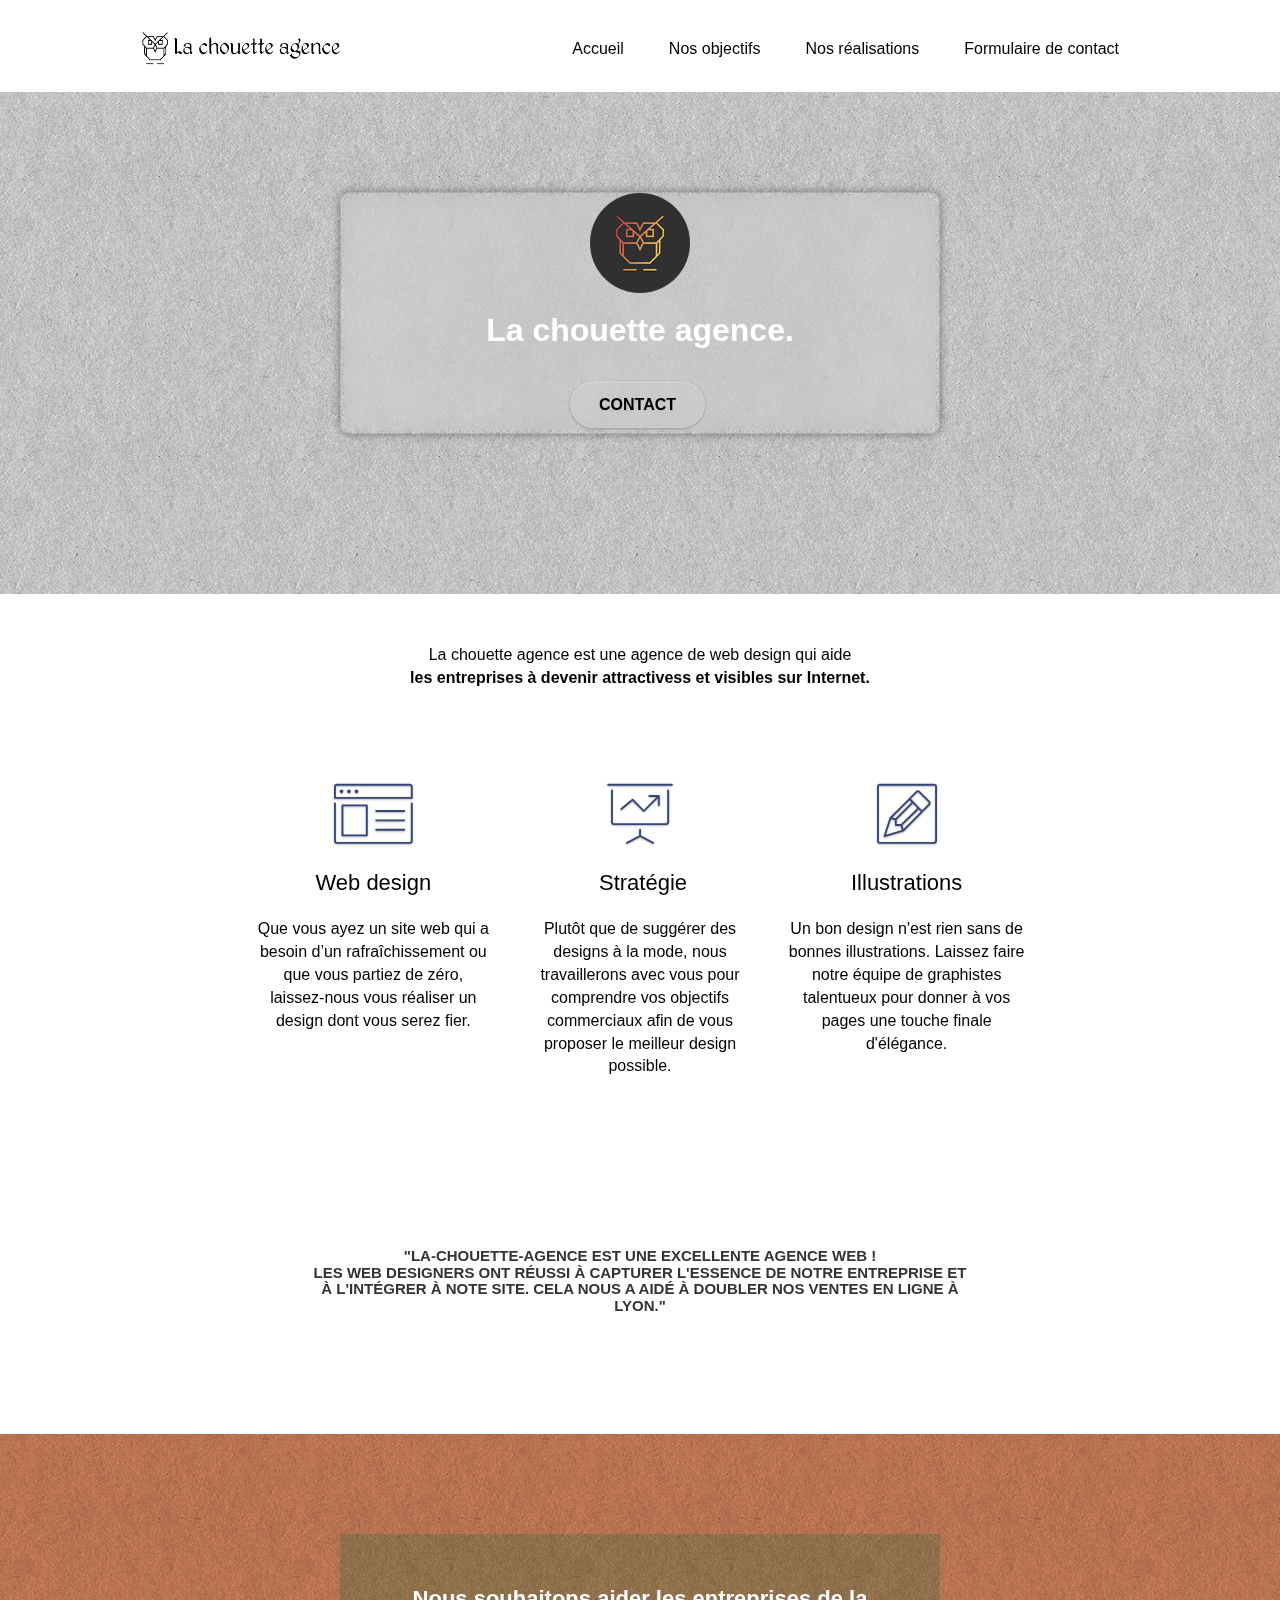
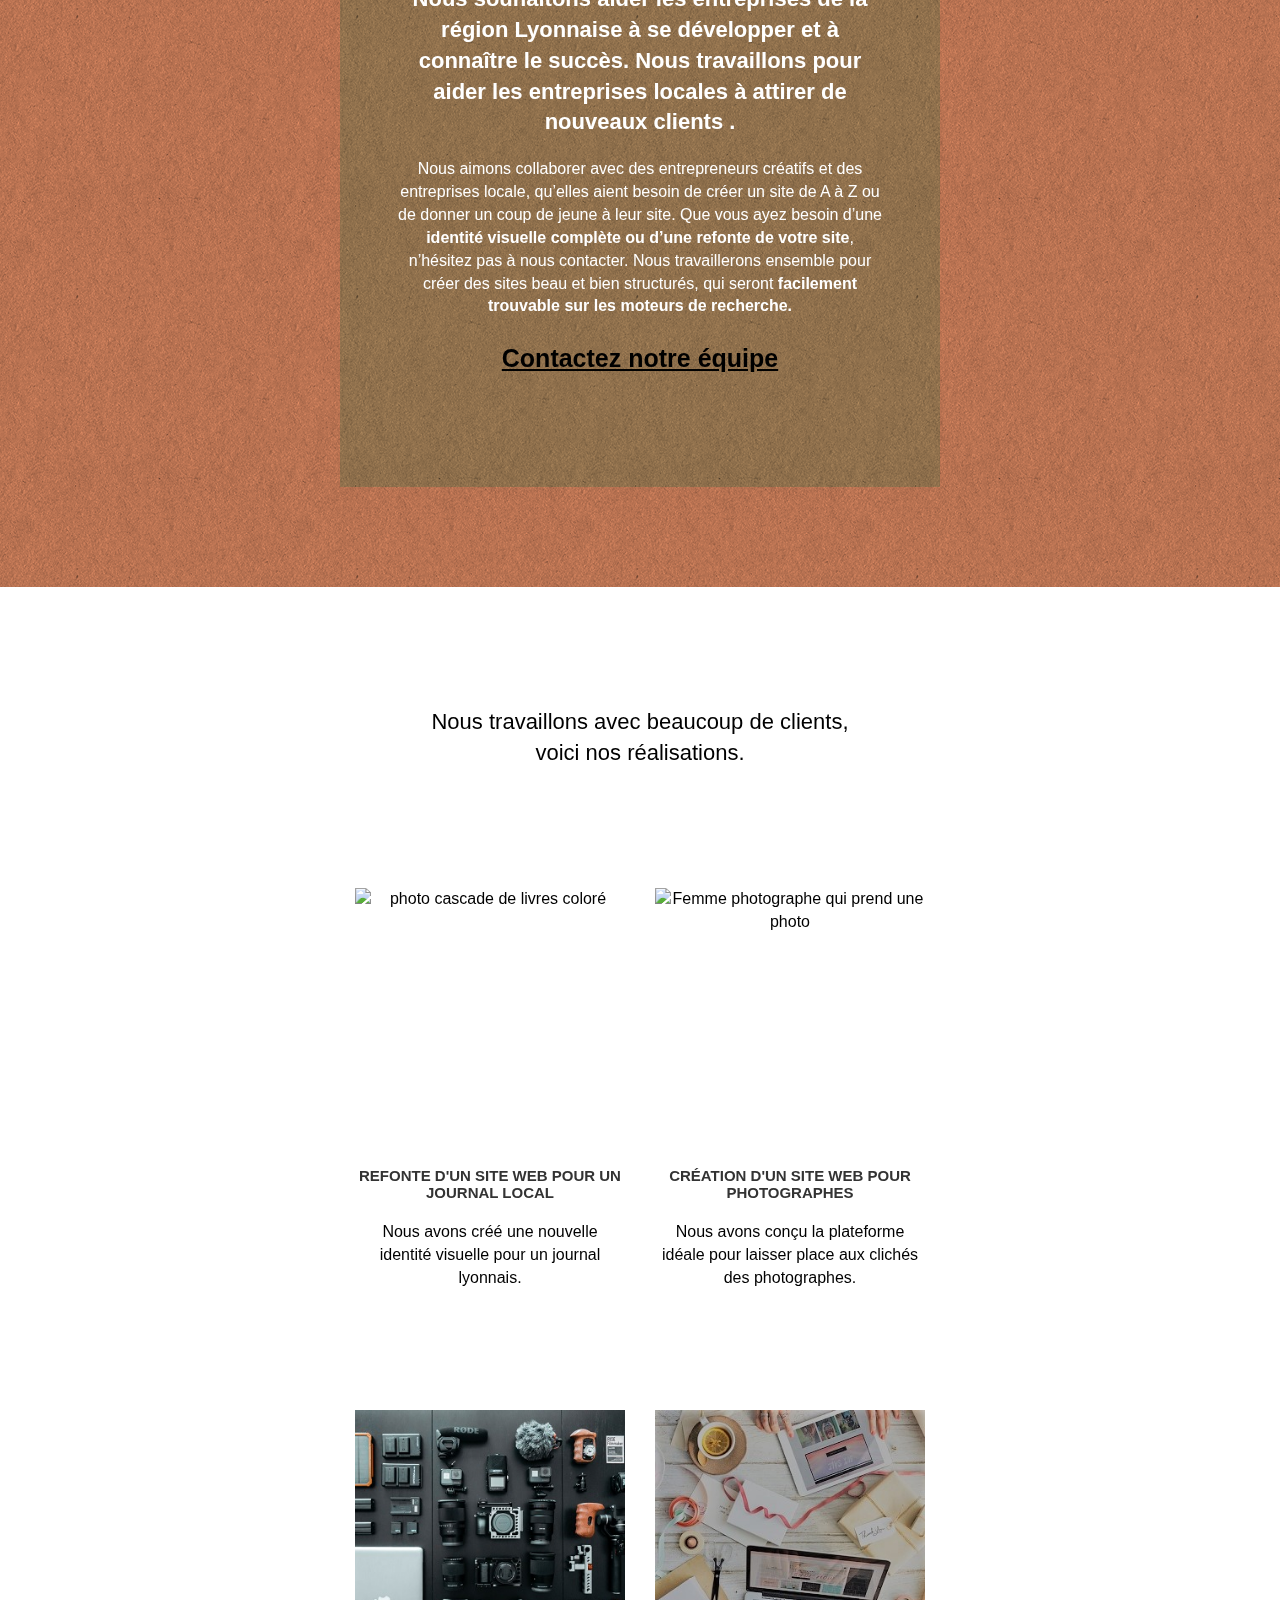
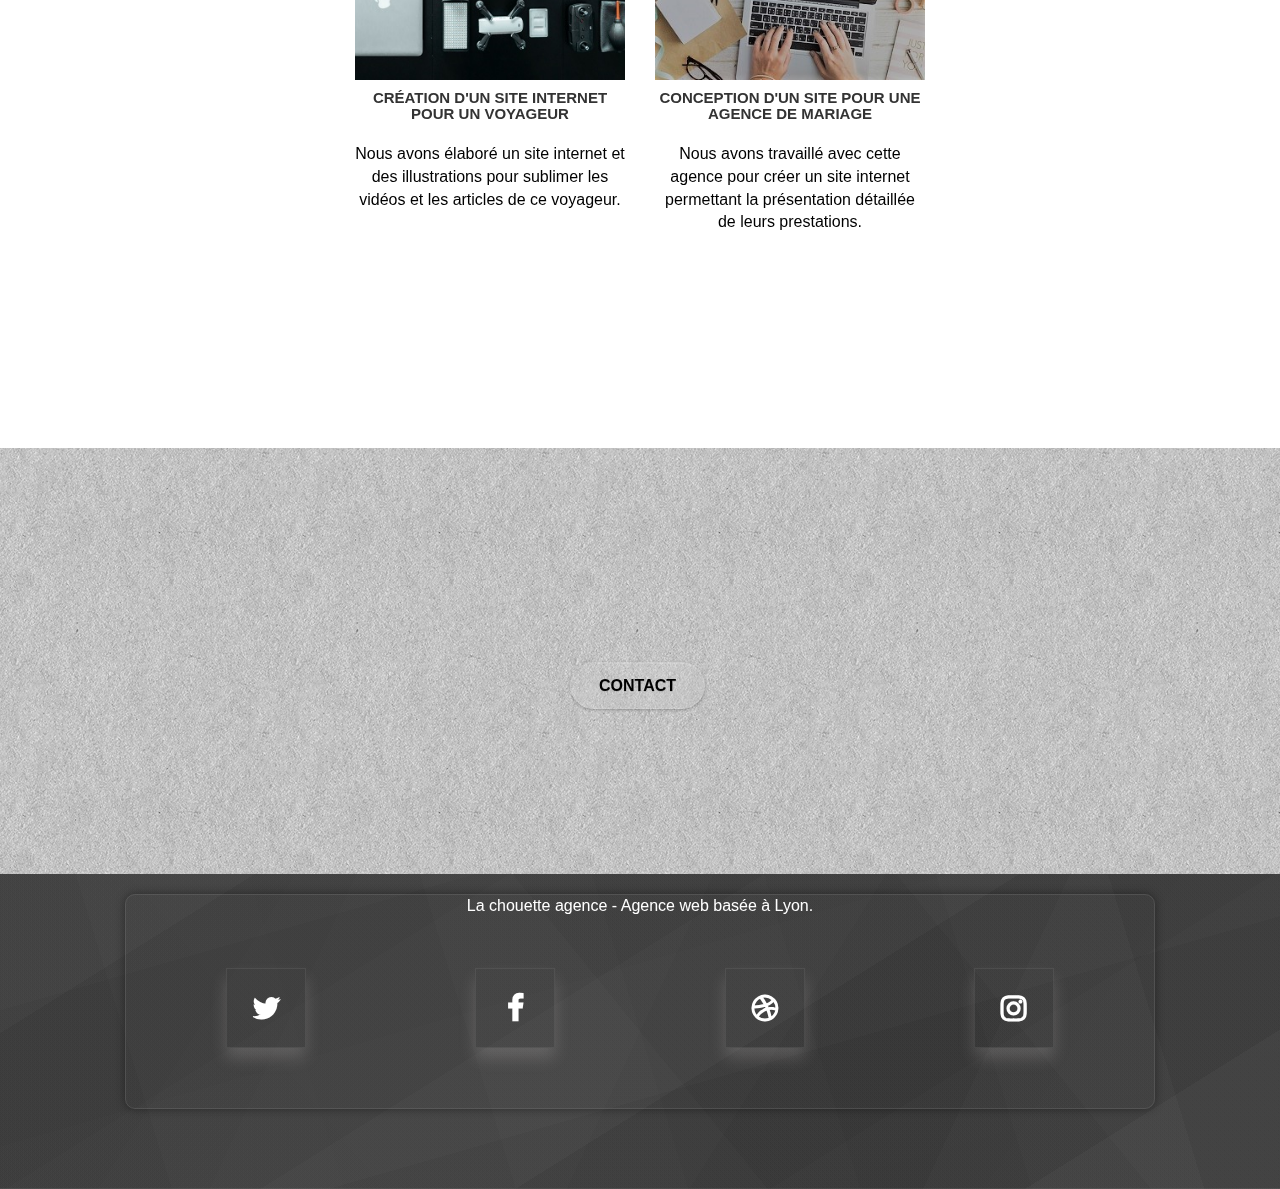
==== commit 0f138e94: "update link" ====
--- a/index.html
+++ b/index.html
@@ -16,11 +16,11 @@
 
   <link rel="shortcut icon" type="image/png" href="favicon.ico" />
 
-  <link disable  rel="stylesheet" type="text/css" href="./css/bootstrap.css" />
+  <link   rel="stylesheet" type="text/css" href="./css/bootstrap.css" />
   <link rel="stylesheet" type="text/css" href="style.css" />
-  <link disable rel="stylesheet" type="text/css" href="./css/font-awesome.css"/>
-  <link disable rel="stylesheet" type="text/css" href="./css/et-line.css" />
-  <link  href="./img/la-chouette-agence-banniere.webp" as="image" />
+  <link rel="stylesheet" type="text/css" href="./css/font-awesome.css"/>
+  <link  rel="stylesheet" type="text/css" href="./css/et-line.css" />
+  <!-- <link  href="./img/la-chouette-agence-banniere.webp" as="image" /> -->
   <link rel="preload" href="./img/texture-paper.webp" as="image" />
 
 
--- a/style.css
+++ b/style.css
@@ -114,7 +114,7 @@
 .d-bloc h5 a,
 .d-bloc h6 a,
 .d-bloc p a {
-  color: rgb(250, 248, 248);
+  color: rgb(255, 255, 255);
   font-weight: 700;
   /* border: solid rgba(20, 20, 20, 0.945) 2px;
 
@@ -124,6 +124,7 @@
   width: 80px;
   height: 60px; */
 }
+
 /* .iconcenter i{
   color: rgb(250, 248, 248);
   font-weight: 700;
@@ -158,6 +159,7 @@
 .d-bloc .navbar-toggle .icon-bar {
   background: #fff;
 }
+
 .d-bloc .btn-wire,
 .d-bloc .btn-wire:hover {
   color: #fff;
@@ -294,7 +296,6 @@
   list-style-type: none;
   text-decoration: none;
   padding-top: 2px;
-  margin-right: 156px;
   float: right;
   z-index: 1;
 }
@@ -332,6 +333,9 @@
   z-index: 2;
 }
 @media (min-width: 768px) {
+  .navbar-toggle {
+    display: none;
+}
   .site-navigation {
     position: absolute;
     top: 50%;
@@ -463,7 +467,7 @@
   border : solid rgb(212, 211, 211) 4px;
   -webkit-box-shadow: inset 5px 5px 15px 5px #000000; 
 box-shadow: inset 5px 5px 15px 5px #00000046;
-  width: 1200px;
+  width: 80%;
 
 
 }
@@ -485,24 +489,27 @@
 
 .fa-twitter {
   color: white;
-  border: solid rgb(248, 248, 248) 1px;
+  border: solid rgba(128, 128, 128, 0.219) 1px;
   width: 80px;
   height: 80px;
 
   display:flex;
   justify-content:center;
   align-items:center;
+  box-shadow: 0 10px 15px rgba(230, 228, 228, 0.171);
 
 }
 .fa-twitter:hover{
   border:none;
- background: #55ACEE; 
+  box-shadow: 0 10px 15px #3B5998;
+
 }
 .fa-facebook {
   color: white;
-  border: solid rgb(248, 248, 248) 1px;
+  border: solid rgba(128, 128, 128, 0.219) 1px;
   width: 80px;
   height: 80px;
+  box-shadow: 0 10px 15px rgba(230, 228, 228, 0.171);
 
   display:flex;
   justify-content:center;
@@ -511,34 +518,38 @@
 
 }
 .fa-facebook:hover{
-  background:  #3B5998;
+  box-shadow: 0 2px 5px #3B5998;
+
 }
 
   .fa-instagram {
     color: white;
-    border: solid rgb(248, 248, 248) 1px;
+    border: solid rgba(128, 128, 128, 0.219) 1px;
+    box-shadow: 0 10px 15px rgba(230, 228, 228, 0.171);
+
     width: 80px;
     height: 80px;
-  
     display:flex;
     justify-content:center;
     align-items:center;
   }
   .fa-dribbble {
     color: white;
-  border: solid rgb(248, 248, 248) 1px;
-  width: 80px;
+    border: solid rgba(128, 128, 128, 0.219) 1px;
+    width: 80px;
   height: 80px;
+  box-shadow: 0 10px 15px rgba(230, 228, 228, 0.171);
 
   display:flex;
   justify-content:center;
   align-items:center;
   }
 .fa-dribbble:hover{
-       background: #ea4c89; 
+       box-shadow: 0 2px 5px #ea4c89;
+
 }
 .fa-instagram:hover{
-       background: #E4405F;
+       box-shadow: 0 2px 5px #E4405F;
 
 }
 
@@ -735,6 +746,8 @@
 }
 .social {
   margin-top: 25px;
+  display: flex;
+  justify-content: space-around;
 }
 h2 {
   font-size: 22px;
@@ -811,23 +824,28 @@
   background: linear-gradient(145deg, #f0f0f018, #cacaca73);
   border: solid rgba(255, 255, 255, 0.103) 1px;
   overflow: hidden;
+  position: relative;
 }
 .btn-atomic-tangerine::before{
   content:"";
   background-color: rgba(230, 230, 233, 0.575);
   height: 100%;
-  width: 25px;
+  width: 20px;
   display: block;
   position: absolute;
+  overflow: hidden;
   top: 0;
   left: -4.5em;
   transform: skewX(5deg) translateX(0);
-  transition: none;
+  transition: 10s  ease-in forward ;
 }
 .btn-atomic-tangerine:hover:before{
   
     transform: skewX(-25deg) translateX(13.5em);
    transition: all 0.4s ease-in-out;
+}
+.social .fa-instagram:hover, .social .fa-dribbble, .social .fa-facebook, .social .fa-twitter {
+  color:red;
 }
 .btn-atomic-tangerine:hover {
   opacity:0.4;
@@ -863,13 +881,12 @@
   background-image: url(img/image-de-presentation.webp);
 }
 
-@media (max-width: 1024px) {
-  .bg-banniere {
+/* @media (max-width: 1024px) {
+  /* .bg-banniere {
     /* background-image: url(img/la-chouette-agence-banniere-min.webp); */
-    background-size: cover;
-  }
+    /* background-size: cover; */
+  } */ */
   .bg-presentation {
-    /* background-image: url(img/image-de-presentation-min.webp); */
     background-size: cover;
   }
   .bloc {
@@ -883,7 +900,7 @@
     padding-left: 0;
     padding-right: 0;
   }
-}
+
 @media (max-width: 992px) and (min-width: 768px) {
   .navbar .nav {
     max-width: 80%;
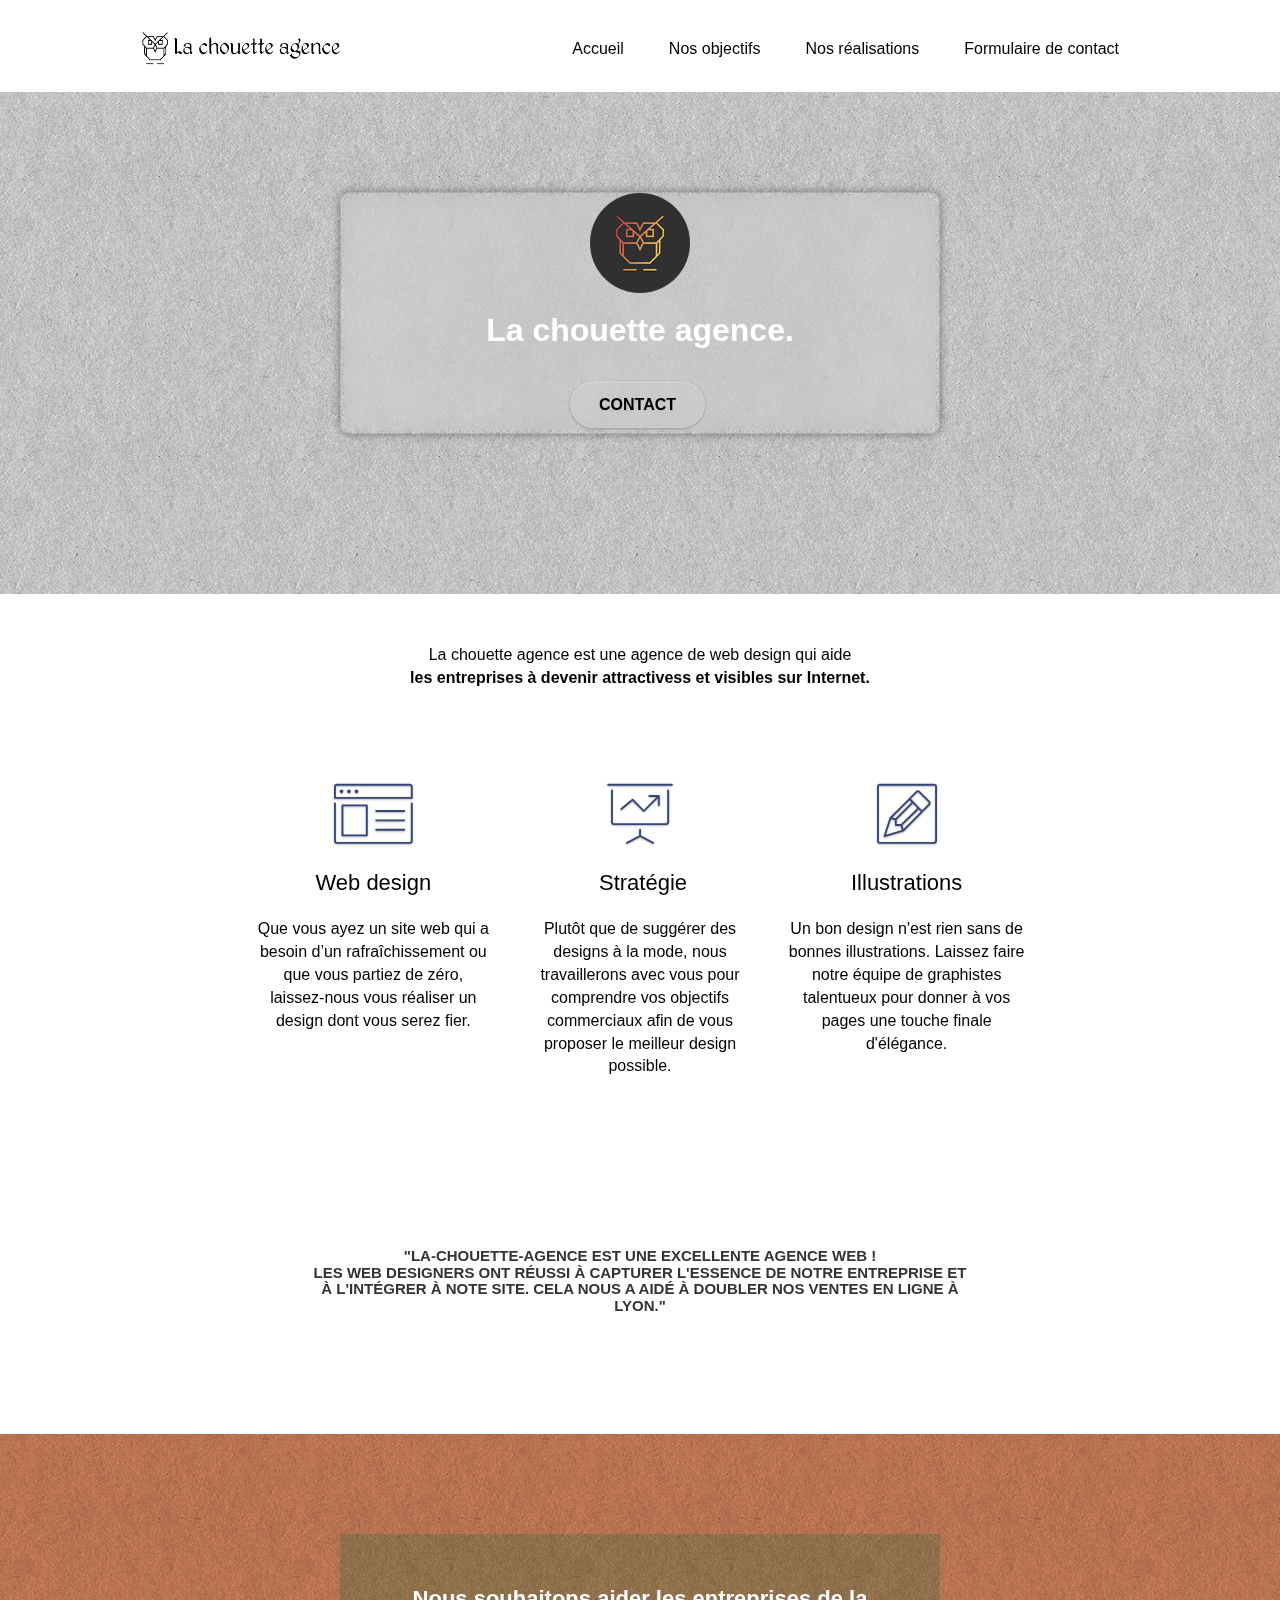
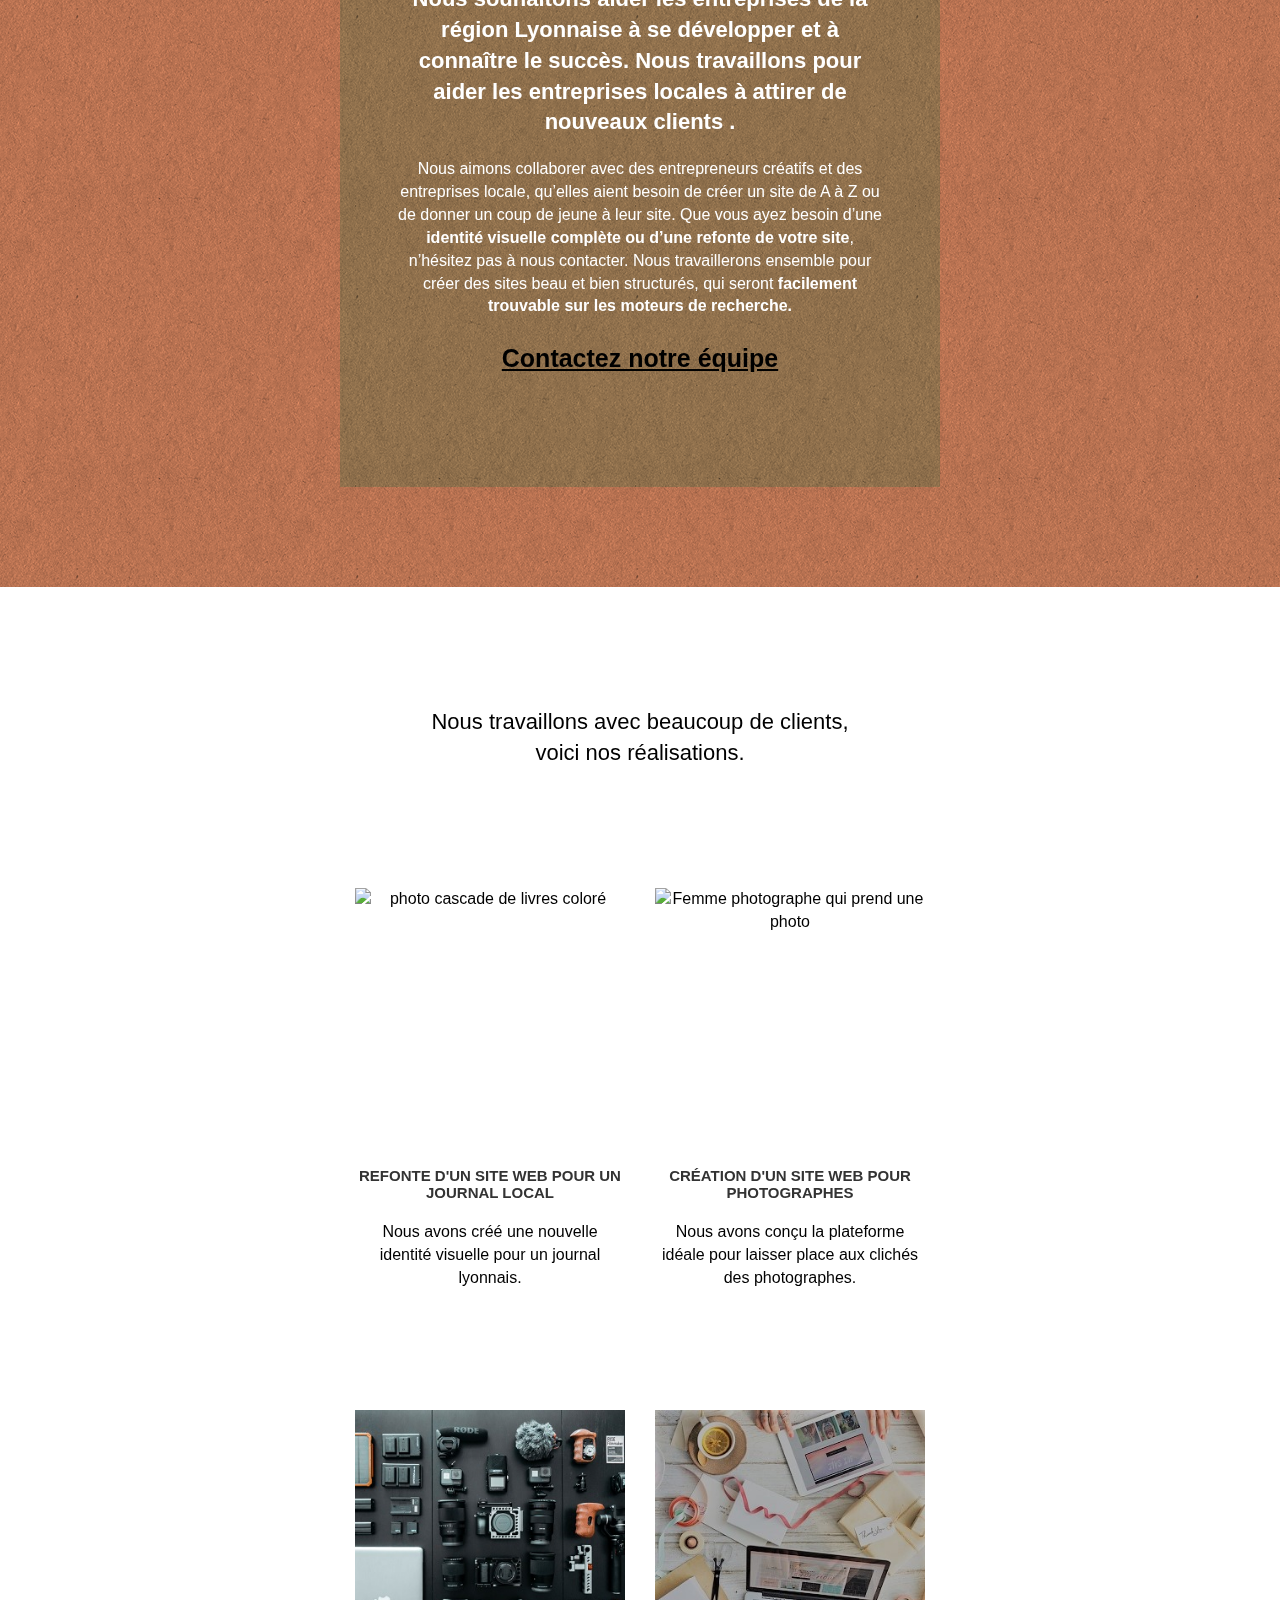
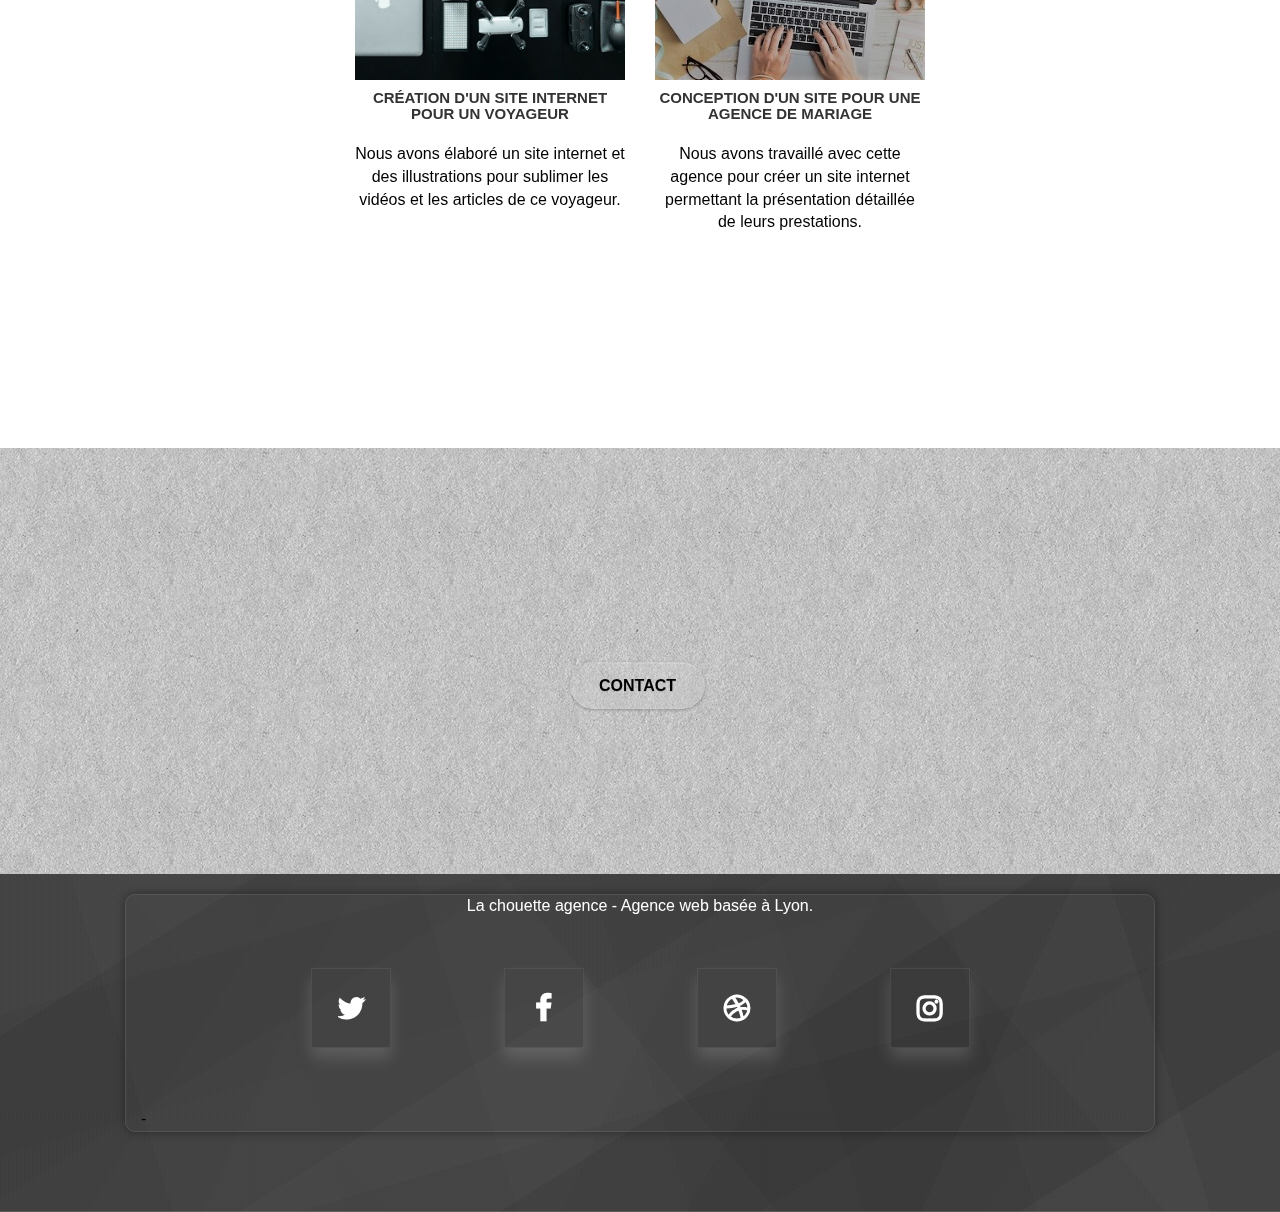
==== commit e5628bfe: "social sur les 2 pages, Liens commenté" ====
--- a/index.html
+++ b/index.html
@@ -16,11 +16,10 @@
 
   <link rel="shortcut icon" type="image/png" href="favicon.ico" />
 
-  <link   rel="stylesheet" type="text/css" href="./css/bootstrap.css" />
-  <link rel="stylesheet" type="text/css" href="style.css" />
-  <link rel="stylesheet" type="text/css" href="./css/font-awesome.css"/>
-  <link  rel="stylesheet" type="text/css" href="./css/et-line.css" />
-  <!-- <link  href="./img/la-chouette-agence-banniere.webp" as="image" /> -->
+  <link rel="stylesheet" type="text/css" href="./css/bootstrap.css" />
+  <link rel="stylesheet" type="text/css" href="./css/font-awesome.css" />
+  <link rel="stylesheet" type="text/css" href="./css/et-line.css" />
+  <link rel="stylesheet" type="text/css" href="./style.css" />
   <link rel="preload" href="./img/texture-paper.webp" as="image" />
 
 
@@ -96,8 +95,8 @@
       <div class="container bloc-lg">
         <div class="row tight-width-whitespace">
           <div class="col-sm-12 glassy">
-            <img src="img/logo.webp" class="center-block image-resize-mode"
-              alt="La chouette agence, agence web paris, création logo paris" loading="lazy" width="100" height="100" />
+            <img src="img/logo.webp" class="center-block image-resize-mode" alt="La chouette agence" loading="lazy"
+              width="100" height="100" />
             <h1 class="text-center hero-bloc-text tc-white">
               La chouette agence.
             </h1>
@@ -277,8 +276,8 @@
         <div class="row tight-width-whitespace portfolio-row">
           <div class="col-sm-6">
             <a href="#" data-lightbox="img/designComposant.webp" data-gallery-id="gallery-1"
-              data-caption="Création d'un site internet pour un voyageur" data-frame="snapshot-lb"><img src="img/designComposant.webp"
-                class="img-responsive portfolio-thumb"
+              data-caption="Création d'un site internet pour un voyageur" data-frame="snapshot-lb"><img
+                src="img/designComposant.webp" class="img-responsive portfolio-thumb"
                 alt="paris web design logo agence web meilleure agence, Création d'un site web pour voyageur"
                 loading="lazy" width="660" height="660" /></a>
             <h3 class="mg-md text-center">
@@ -372,22 +371,25 @@
               </div>
 
               <!-- <div class="row">
-                      
-                      
-								<div class="col-sm-4">
-
-									<ul>
-										<li><a href="betterseo.com">betterseo.com</a></li>
-																			</ul>
-								</div>
-							</div> -->
-            </div>
-          </div>
-        </div>
-      </div>
-      <!-- Footer - bloc-8 END -->
-    </div>
-    <!-- Principal conteneur END -->
+
+
+                <div class="col-sm-4">
+
+                  <ul>
+                    <li><a href="betterseo.com">lien a mettre, l'original c'est du black seo</a></li>
+                    <li><a href="betterseo.com">betterseo.com</a></li>
+                    <li><a href="betterseo.com">betterseo.com</a></li>
+                  </ul>
+                </div>
+              </div> -->
+            </div> -
+          </div>
+        </div>
+      </div>
+    </div>
+    <!-- Footer - bloc-8 END -->
+  </div>
+  <!-- Principal conteneur END -->
   </div>
   <!-- Footer - bloc-8 END -->
 
@@ -397,7 +399,7 @@
   <script defer src="./js/bootstrap.js"></script>
   <script defer src="./js/blocs.js"></script>
   <script defer src="./js/jquery.touchSwipe.js"></script>
-  <script defer src="./js/gmaps.js"></script>
+  <!-- <script defer src="./js/gmaps.js"></script> -->
 </body>
 
 </html>--- a/css/et-line.css
+++ b/css/et-line.css
@@ -1,519 +1 @@
-@font-face {
-    font-family: et-line;
-    src: url(../fonts/et-line.eot);
-    src: url(../fonts/et-line.eot?#iefix) format('embedded-opentype'), url(../fonts/et-line.woff) format('woff'), url(../fonts/et-line.ttf) format('truetype'), url(../fonts/et-line.svg#et-line) format('svg');
-    font-weight: 400;
-    font-style: normal
-}
-
-.et-icon-adjustments,
-.et-icon-alarmclock,
-.et-icon-anchor,
-.et-icon-aperture,
-.et-icon-attachment,
-.et-icon-bargraph,
-.et-icon-basket,
-.et-icon-beaker,
-.et-icon-bike,
-.et-icon-book-open,
-.et-icon-briefcase,
-.et-icon-browser,
-.et-icon-calendar,
-.et-icon-camera,
-.et-icon-caution,
-.et-icon-chat,
-.et-icon-circle-compass,
-.et-icon-clipboard,
-.et-icon-clock,
-.et-icon-cloud,
-.et-icon-compass,
-.et-icon-desktop,
-.et-icon-dial,
-.et-icon-document,
-.et-icon-documents,
-.et-icon-download,
-.et-icon-dribbble,
-.et-icon-edit,
-.et-icon-envelope,
-.et-icon-expand,
-.et-icon-facebook,
-.et-icon-flag,
-.et-icon-focus,
-.et-icon-gears,
-.et-icon-genius,
-.et-icon-gift,
-.et-icon-global,
-.et-icon-globe,
-.et-icon-googleplus,
-.et-icon-grid,
-.et-icon-happy,
-.et-icon-hazardous,
-.et-icon-heart,
-.et-icon-hotairballoon,
-.et-icon-hourglass,
-.et-icon-key,
-.et-icon-laptop,
-.et-icon-layers,
-.et-icon-lifesaver,
-.et-icon-lightbulb,
-.et-icon-linegraph,
-.et-icon-linkedin,
-.et-icon-lock,
-.et-icon-magnifying-glass,
-.et-icon-map,
-.et-icon-map-pin,
-.et-icon-megaphone,
-.et-icon-mic,
-.et-icon-mobile,
-.et-icon-newspaper,
-.et-icon-notebook,
-.et-icon-paintbrush,
-.et-icon-paperclip,
-.et-icon-pencil,
-.et-icon-phone,
-.et-icon-picture,
-.et-icon-pictures,
-.et-icon-piechart,
-.et-icon-presentation,
-.et-icon-pricetags,
-.et-icon-printer,
-.et-icon-profile-female,
-.et-icon-profile-male,
-.et-icon-puzzle,
-.et-icon-quote,
-.et-icon-recycle,
-.et-icon-refresh,
-.et-icon-ribbon,
-.et-icon-rss,
-.et-icon-sad,
-.et-icon-scissors,
-.et-icon-scope,
-.et-icon-search,
-.et-icon-shield,
-.et-icon-speedometer,
-.et-icon-strategy,
-.et-icon-streetsign,
-.et-icon-tablet,
-.et-icon-target,
-.et-icon-telescope,
-.et-icon-toolbox,
-.et-icon-tools,
-.et-icon-tools-2,
-.et-icon-trophy,
-.et-icon-tumblr,
-.et-icon-twitter,
-.et-icon-upload,
-.et-icon-video,
-.et-icon-wallet,
-.et-icon-wine {
-    font-family: et-line;
-    speak: none;
-    font-style: normal;
-    font-weight: 400;
-    font-variant: normal;
-    text-transform: none;
-    line-height: 1;
-    -webkit-font-smoothing: antialiased;
-    -moz-osx-font-smoothing: grayscale;
-    display: inline-block
-}
-
-.et-icon-mobile:before {
-    content: "\e000"
-}
-
-.et-icon-laptop:before {
-    content: "\e001"
-}
-
-.et-icon-desktop:before {
-    content: "\e002"
-}
-
-.et-icon-tablet:before {
-    content: "\e003"
-}
-
-.et-icon-phone:before {
-    content: "\e004"
-}
-
-.et-icon-document:before {
-    content: "\e005"
-}
-
-.et-icon-documents:before {
-    content: "\e006"
-}
-
-.et-icon-search:before {
-    content: "\e007"
-}
-
-.et-icon-clipboard:before {
-    content: "\e008"
-}
-
-.et-icon-newspaper:before {
-    content: "\e009"
-}
-
-.et-icon-notebook:before {
-    content: "\e00a"
-}
-
-.et-icon-book-open:before {
-    content: "\e00b"
-}
-
-.et-icon-browser:before {
-    content: "\e00c"
-}
-
-.et-icon-calendar:before {
-    content: "\e00d"
-}
-
-.et-icon-presentation:before {
-    content: "\e00e"
-}
-
-.et-icon-picture:before {
-    content: "\e00f"
-}
-
-.et-icon-pictures:before {
-    content: "\e010"
-}
-
-.et-icon-video:before {
-    content: "\e011"
-}
-
-.et-icon-camera:before {
-    content: "\e012"
-}
-
-.et-icon-printer:before {
-    content: "\e013"
-}
-
-.et-icon-toolbox:before {
-    content: "\e014"
-}
-
-.et-icon-briefcase:before {
-    content: "\e015"
-}
-
-.et-icon-wallet:before {
-    content: "\e016"
-}
-
-.et-icon-gift:before {
-    content: "\e017"
-}
-
-.et-icon-bargraph:before {
-    content: "\e018"
-}
-
-.et-icon-grid:before {
-    content: "\e019"
-}
-
-.et-icon-expand:before {
-    content: "\e01a"
-}
-
-.et-icon-focus:before {
-    content: "\e01b"
-}
-
-.et-icon-edit:before {
-    content: "\e01c"
-}
-
-.et-icon-adjustments:before {
-    content: "\e01d"
-}
-
-.et-icon-ribbon:before {
-    content: "\e01e"
-}
-
-.et-icon-hourglass:before {
-    content: "\e01f"
-}
-
-.et-icon-lock:before {
-    content: "\e020"
-}
-
-.et-icon-megaphone:before {
-    content: "\e021"
-}
-
-.et-icon-shield:before {
-    content: "\e022"
-}
-
-.et-icon-trophy:before {
-    content: "\e023"
-}
-
-.et-icon-flag:before {
-    content: "\e024"
-}
-
-.et-icon-map:before {
-    content: "\e025"
-}
-
-.et-icon-puzzle:before {
-    content: "\e026"
-}
-
-.et-icon-basket:before {
-    content: "\e027"
-}
-
-.et-icon-envelope:before {
-    content: "\e028"
-}
-
-.et-icon-streetsign:before {
-    content: "\e029"
-}
-
-.et-icon-telescope:before {
-    content: "\e02a"
-}
-
-.et-icon-gears:before {
-    content: "\e02b"
-}
-
-.et-icon-key:before {
-    content: "\e02c"
-}
-
-.et-icon-paperclip:before {
-    content: "\e02d"
-}
-
-.et-icon-attachment:before {
-    content: "\e02e"
-}
-
-.et-icon-pricetags:before {
-    content: "\e02f"
-}
-
-.et-icon-lightbulb:before {
-    content: "\e030"
-}
-
-.et-icon-layers:before {
-    content: "\e031"
-}
-
-.et-icon-pencil:before {
-    content: "\e032"
-}
-
-.et-icon-tools:before {
-    content: "\e033"
-}
-
-.et-icon-tools-2:before {
-    content: "\e034"
-}
-
-.et-icon-scissors:before {
-    content: "\e035"
-}
-
-.et-icon-paintbrush:before {
-    content: "\e036"
-}
-
-.et-icon-magnifying-glass:before {
-    content: "\e037"
-}
-
-.et-icon-circle-compass:before {
-    content: "\e038"
-}
-
-.et-icon-linegraph:before {
-    content: "\e039"
-}
-
-.et-icon-mic:before {
-    content: "\e03a"
-}
-
-.et-icon-strategy:before {
-    content: "\e03b"
-}
-
-.et-icon-beaker:before {
-    content: "\e03c"
-}
-
-.et-icon-caution:before {
-    content: "\e03d"
-}
-
-.et-icon-recycle:before {
-    content: "\e03e"
-}
-
-.et-icon-anchor:before {
-    content: "\e03f"
-}
-
-.et-icon-profile-male:before {
-    content: "\e040"
-}
-
-.et-icon-profile-female:before {
-    content: "\e041"
-}
-
-.et-icon-bike:before {
-    content: "\e042"
-}
-
-.et-icon-wine:before {
-    content: "\e043"
-}
-
-.et-icon-hotairballoon:before {
-    content: "\e044"
-}
-
-.et-icon-globe:before {
-    content: "\e045"
-}
-
-.et-icon-genius:before {
-    content: "\e046"
-}
-
-.et-icon-map-pin:before {
-    content: "\e047"
-}
-
-.et-icon-dial:before {
-    content: "\e048"
-}
-
-.et-icon-chat:before {
-    content: "\e049"
-}
-
-.et-icon-heart:before {
-    content: "\e04a"
-}
-
-.et-icon-cloud:before {
-    content: "\e04b"
-}
-
-.et-icon-upload:before {
-    content: "\e04c"
-}
-
-.et-icon-download:before {
-    content: "\e04d"
-}
-
-.et-icon-target:before {
-    content: "\e04e"
-}
-
-.et-icon-hazardous:before {
-    content: "\e04f"
-}
-
-.et-icon-piechart:before {
-    content: "\e050"
-}
-
-.et-icon-speedometer:before {
-    content: "\e051"
-}
-
-.et-icon-global:before {
-    content: "\e052"
-}
-
-.et-icon-compass:before {
-    content: "\e053"
-}
-
-.et-icon-lifesaver:before {
-    content: "\e054"
-}
-
-.et-icon-clock:before {
-    content: "\e055"
-}
-
-.et-icon-aperture:before {
-    content: "\e056"
-}
-
-.et-icon-quote:before {
-    content: "\e057"
-}
-
-.et-icon-scope:before {
-    content: "\e058"
-}
-
-.et-icon-alarmclock:before {
-    content: "\e059"
-}
-
-.et-icon-refresh:before {
-    content: "\e05a"
-}
-
-.et-icon-happy:before {
-    content: "\e05b"
-}
-
-.et-icon-sad:before {
-    content: "\e05c"
-}
-
-.et-icon-facebook:before {
-    content: "\e05d"
-}
-
-.et-icon-twitter:before {
-    content: "\e05e"
-}
-
-.et-icon-googleplus:before {
-    content: "\e05f"
-}
-
-.et-icon-rss:before {
-    content: "\e060"
-}
-
-.et-icon-tumblr:before {
-    content: "\e061"
-}
-
-.et-icon-linkedin:before {
-    content: "\e062"
-}
-
-.et-icon-dribbble:before {
-    content: "\e063"
-}+@font-face{font-family:et-line;src:url(../fonts/et-line.eot);src:url(../fonts/et-line.eot?#iefix) format("embedded-opentype"),url(../fonts/et-line.woff) format("woff"),url(../fonts/et-line.ttf) format("truetype"),url(../fonts/et-line.svg#et-line) format("svg");font-weight:400;font-style:normal;font-display:swap}.et-icon-adjustments,.et-icon-alarmclock,.et-icon-anchor,.et-icon-aperture,.et-icon-attachment,.et-icon-bargraph,.et-icon-basket,.et-icon-beaker,.et-icon-bike,.et-icon-book-open,.et-icon-briefcase,.et-icon-browser,.et-icon-calendar,.et-icon-camera,.et-icon-caution,.et-icon-chat,.et-icon-circle-compass,.et-icon-clipboard,.et-icon-clock,.et-icon-cloud,.et-icon-compass,.et-icon-desktop,.et-icon-dial,.et-icon-document,.et-icon-documents,.et-icon-download,.et-icon-dribbble,.et-icon-edit,.et-icon-envelope,.et-icon-expand,.et-icon-facebook,.et-icon-flag,.et-icon-focus,.et-icon-gears,.et-icon-genius,.et-icon-gift,.et-icon-global,.et-icon-globe,.et-icon-googleplus,.et-icon-grid,.et-icon-happy,.et-icon-hazardous,.et-icon-heart,.et-icon-hotairballoon,.et-icon-hourglass,.et-icon-key,.et-icon-laptop,.et-icon-layers,.et-icon-lifesaver,.et-icon-lightbulb,.et-icon-linegraph,.et-icon-linkedin,.et-icon-lock,.et-icon-magnifying-glass,.et-icon-map,.et-icon-map-pin,.et-icon-megaphone,.et-icon-mic,.et-icon-mobile,.et-icon-newspaper,.et-icon-notebook,.et-icon-paintbrush,.et-icon-paperclip,.et-icon-pencil,.et-icon-phone,.et-icon-picture,.et-icon-pictures,.et-icon-piechart,.et-icon-presentation,.et-icon-pricetags,.et-icon-printer,.et-icon-profile-female,.et-icon-profile-male,.et-icon-puzzle,.et-icon-quote,.et-icon-recycle,.et-icon-refresh,.et-icon-ribbon,.et-icon-rss,.et-icon-sad,.et-icon-scissors,.et-icon-scope,.et-icon-search,.et-icon-shield,.et-icon-speedometer,.et-icon-strategy,.et-icon-streetsign,.et-icon-tablet,.et-icon-target,.et-icon-telescope,.et-icon-toolbox,.et-icon-tools,.et-icon-tools-2,.et-icon-trophy,.et-icon-tumblr,.et-icon-twitter,.et-icon-upload,.et-icon-video,.et-icon-wallet,.et-icon-wine{font-family:et-line;font-style:normal;font-weight:400;font-variant:normal;text-transform:none;line-height:1;-webkit-font-smoothing:antialiased;-moz-osx-font-smoothing:grayscale;display:inline-block}.et-icon-mobile:before{content:"\e000"}.et-icon-laptop:before{content:"\e001"}.et-icon-desktop:before{content:"\e002"}.et-icon-tablet:before{content:"\e003"}.et-icon-phone:before{content:"\e004"}.et-icon-document:before{content:"\e005"}.et-icon-documents:before{content:"\e006"}.et-icon-search:before{content:"\e007"}.et-icon-clipboard:before{content:"\e008"}.et-icon-newspaper:before{content:"\e009"}.et-icon-notebook:before{content:"\e00a"}.et-icon-book-open:before{content:"\e00b"}.et-icon-browser:before{content:"\e00c"}.et-icon-calendar:before{content:"\e00d"}.et-icon-presentation:before{content:"\e00e"}.et-icon-picture:before{content:"\e00f"}.et-icon-pictures:before{content:"\e010"}.et-icon-video:before{content:"\e011"}.et-icon-camera:before{content:"\e012"}.et-icon-printer:before{content:"\e013"}.et-icon-toolbox:before{content:"\e014"}.et-icon-briefcase:before{content:"\e015"}.et-icon-wallet:before{content:"\e016"}.et-icon-gift:before{content:"\e017"}.et-icon-bargraph:before{content:"\e018"}.et-icon-grid:before{content:"\e019"}.et-icon-expand:before{content:"\e01a"}.et-icon-focus:before{content:"\e01b"}.et-icon-edit:before{content:"\e01c"}.et-icon-adjustments:before{content:"\e01d"}.et-icon-ribbon:before{content:"\e01e"}.et-icon-hourglass:before{content:"\e01f"}.et-icon-lock:before{content:"\e020"}.et-icon-megaphone:before{content:"\e021"}.et-icon-shield:before{content:"\e022"}.et-icon-trophy:before{content:"\e023"}.et-icon-flag:before{content:"\e024"}.et-icon-map:before{content:"\e025"}.et-icon-puzzle:before{content:"\e026"}.et-icon-basket:before{content:"\e027"}.et-icon-envelope:before{content:"\e028"}.et-icon-streetsign:before{content:"\e029"}.et-icon-telescope:before{content:"\e02a"}.et-icon-gears:before{content:"\e02b"}.et-icon-key:before{content:"\e02c"}.et-icon-paperclip:before{content:"\e02d"}.et-icon-attachment:before{content:"\e02e"}.et-icon-pricetags:before{content:"\e02f"}.et-icon-lightbulb:before{content:"\e030"}.et-icon-layers:before{content:"\e031"}.et-icon-pencil:before{content:"\e032"}.et-icon-tools:before{content:"\e033"}.et-icon-tools-2:before{content:"\e034"}.et-icon-scissors:before{content:"\e035"}.et-icon-paintbrush:before{content:"\e036"}.et-icon-magnifying-glass:before{content:"\e037"}.et-icon-circle-compass:before{content:"\e038"}.et-icon-linegraph:before{content:"\e039"}.et-icon-mic:before{content:"\e03a"}.et-icon-strategy:before{content:"\e03b"}.et-icon-beaker:before{content:"\e03c"}.et-icon-caution:before{content:"\e03d"}.et-icon-recycle:before{content:"\e03e"}.et-icon-anchor:before{content:"\e03f"}.et-icon-profile-male:before{content:"\e040"}.et-icon-profile-female:before{content:"\e041"}.et-icon-bike:before{content:"\e042"}.et-icon-wine:before{content:"\e043"}.et-icon-hotairballoon:before{content:"\e044"}.et-icon-globe:before{content:"\e045"}.et-icon-genius:before{content:"\e046"}.et-icon-map-pin:before{content:"\e047"}.et-icon-dial:before{content:"\e048"}.et-icon-chat:before{content:"\e049"}.et-icon-heart:before{content:"\e04a"}.et-icon-cloud:before{content:"\e04b"}.et-icon-upload:before{content:"\e04c"}.et-icon-download:before{content:"\e04d"}.et-icon-target:before{content:"\e04e"}.et-icon-hazardous:before{content:"\e04f"}.et-icon-piechart:before{content:"\e050"}.et-icon-speedometer:before{content:"\e051"}.et-icon-global:before{content:"\e052"}.et-icon-compass:before{content:"\e053"}.et-icon-lifesaver:before{content:"\e054"}.et-icon-clock:before{content:"\e055"}.et-icon-aperture:before{content:"\e056"}.et-icon-quote:before{content:"\e057"}.et-icon-scope:before{content:"\e058"}.et-icon-alarmclock:before{content:"\e059"}.et-icon-refresh:before{content:"\e05a"}.et-icon-happy:before{content:"\e05b"}.et-icon-sad:before{content:"\e05c"}.et-icon-facebook:before{content:"\e05d"}.et-icon-twitter:before{content:"\e05e"}.et-icon-googleplus:before{content:"\e05f"}.et-icon-rss:before{content:"\e060"}.et-icon-tumblr:before{content:"\e061"}.et-icon-linkedin:before{content:"\e062"}.et-icon-dribbble:before{content:"\e063"}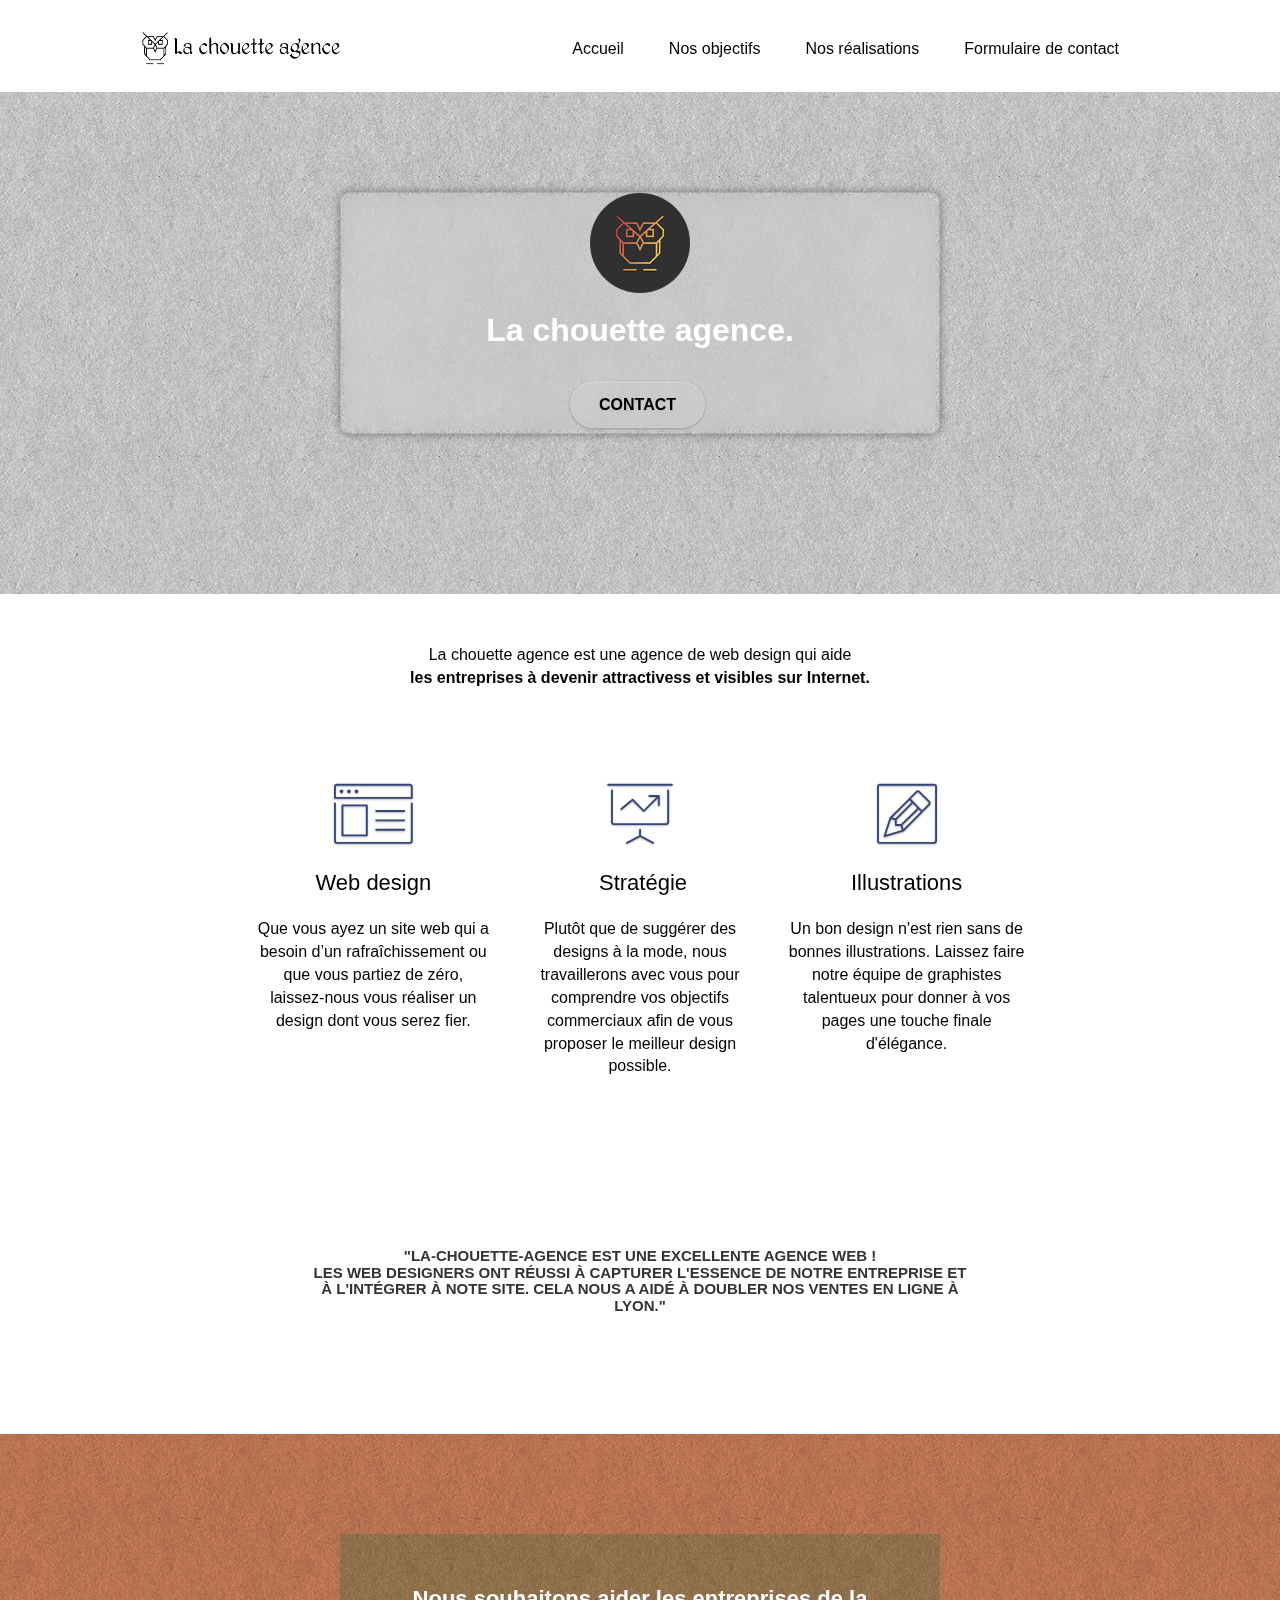
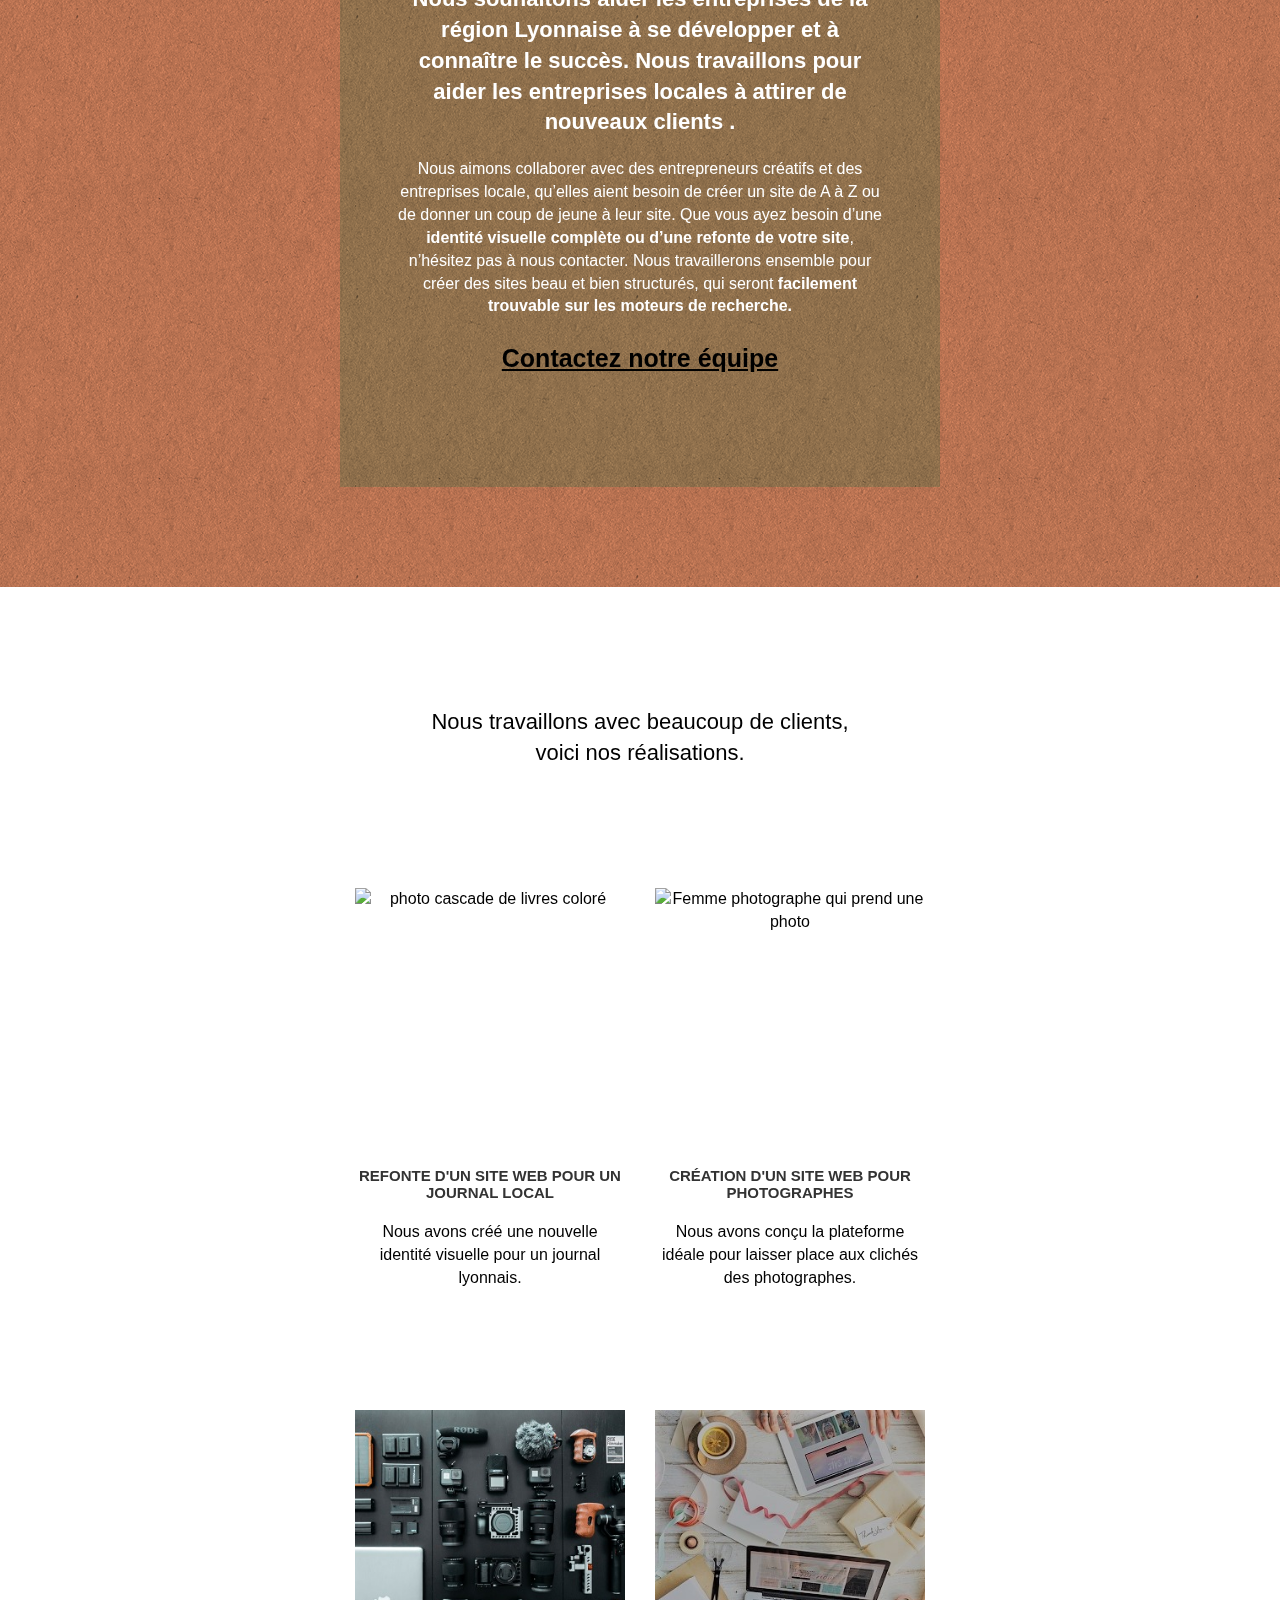
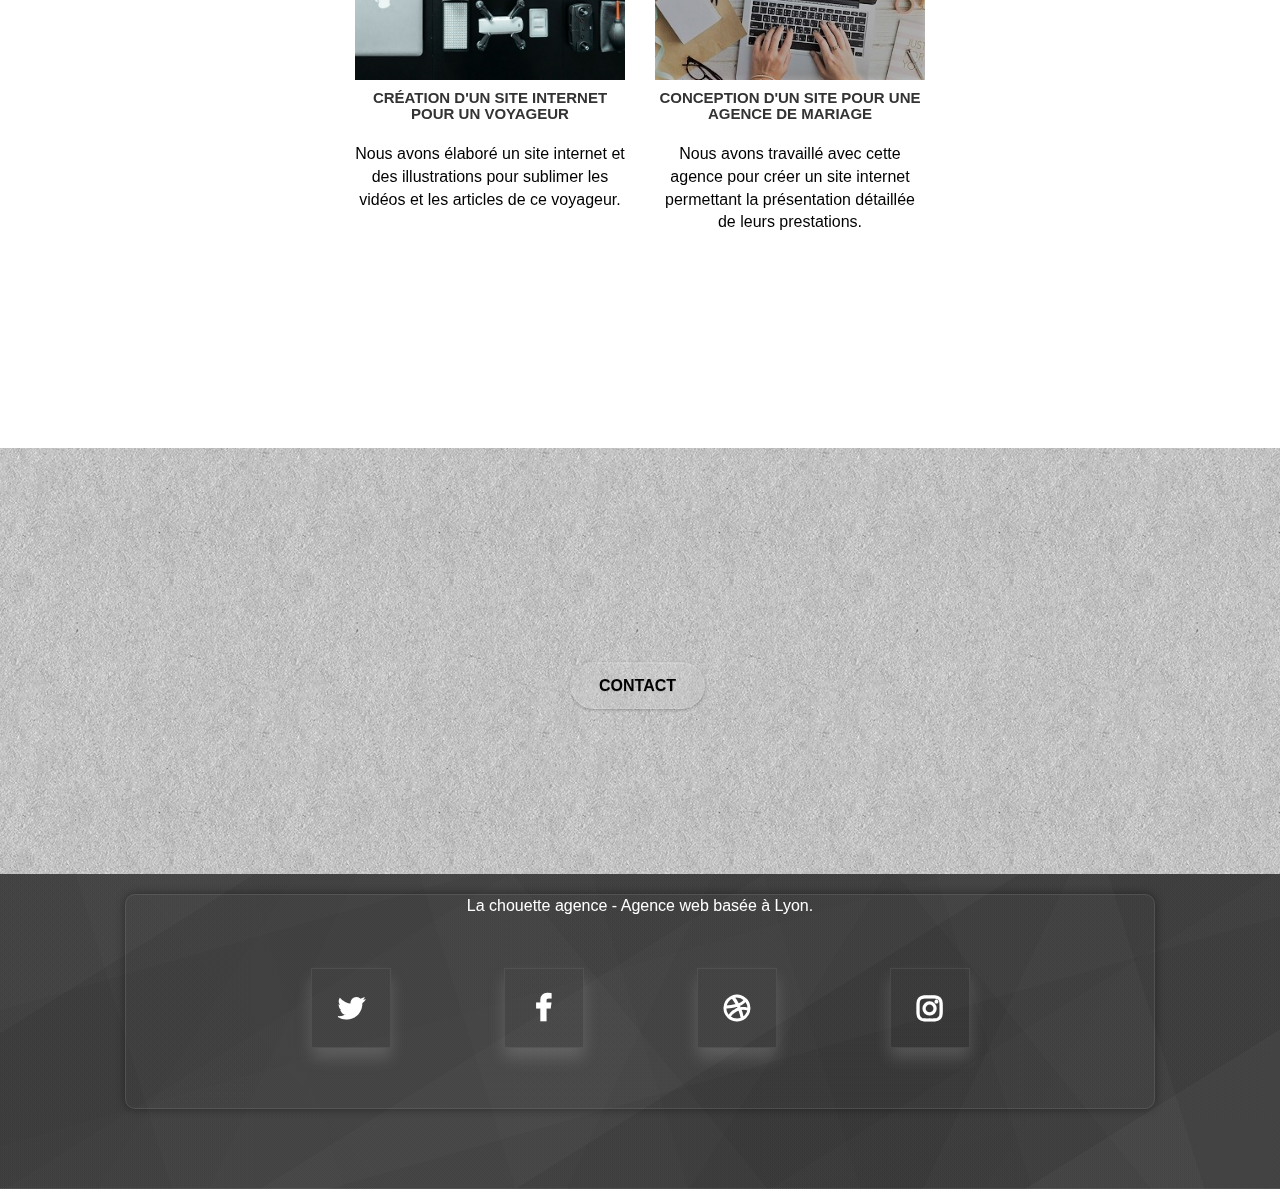
==== commit 4ef5dc8d: "fix" ====
--- a/index.html
+++ b/index.html
@@ -371,18 +371,14 @@
               </div>
 
               <!-- <div class="row">
-
-
                 <div class="col-sm-4">
-
                   <ul>
                     <li><a href="betterseo.com">lien a mettre, l'original c'est du black seo</a></li>
                     <li><a href="betterseo.com">betterseo.com</a></li>
-                    <li><a href="betterseo.com">betterseo.com</a></li>
-                  </ul>
+                                    </ul>
                 </div>
               </div> -->
-            </div> -
+            </div> 
           </div>
         </div>
       </div>
@@ -390,7 +386,7 @@
     <!-- Footer - bloc-8 END -->
   </div>
   <!-- Principal conteneur END -->
-  </div>
+  
   <!-- Footer - bloc-8 END -->
 
   <!-- Principal conteneur END -->
